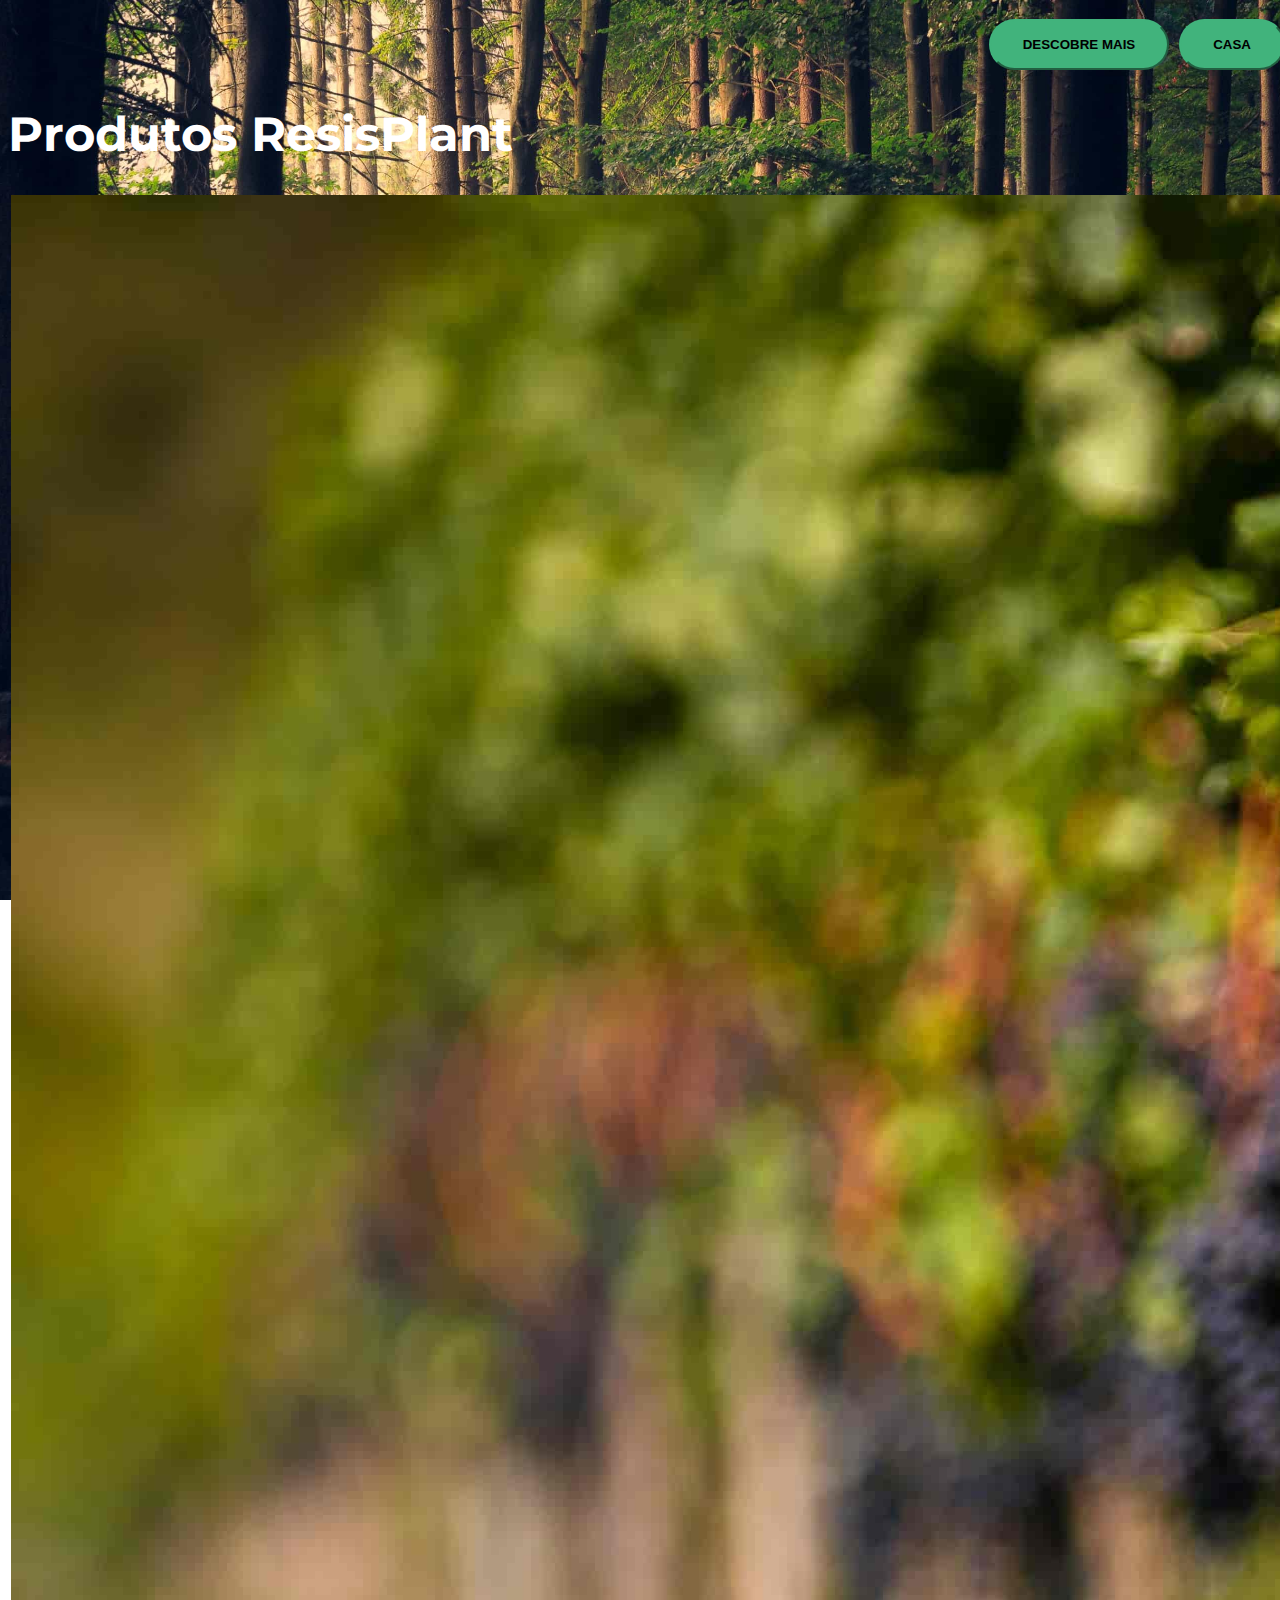
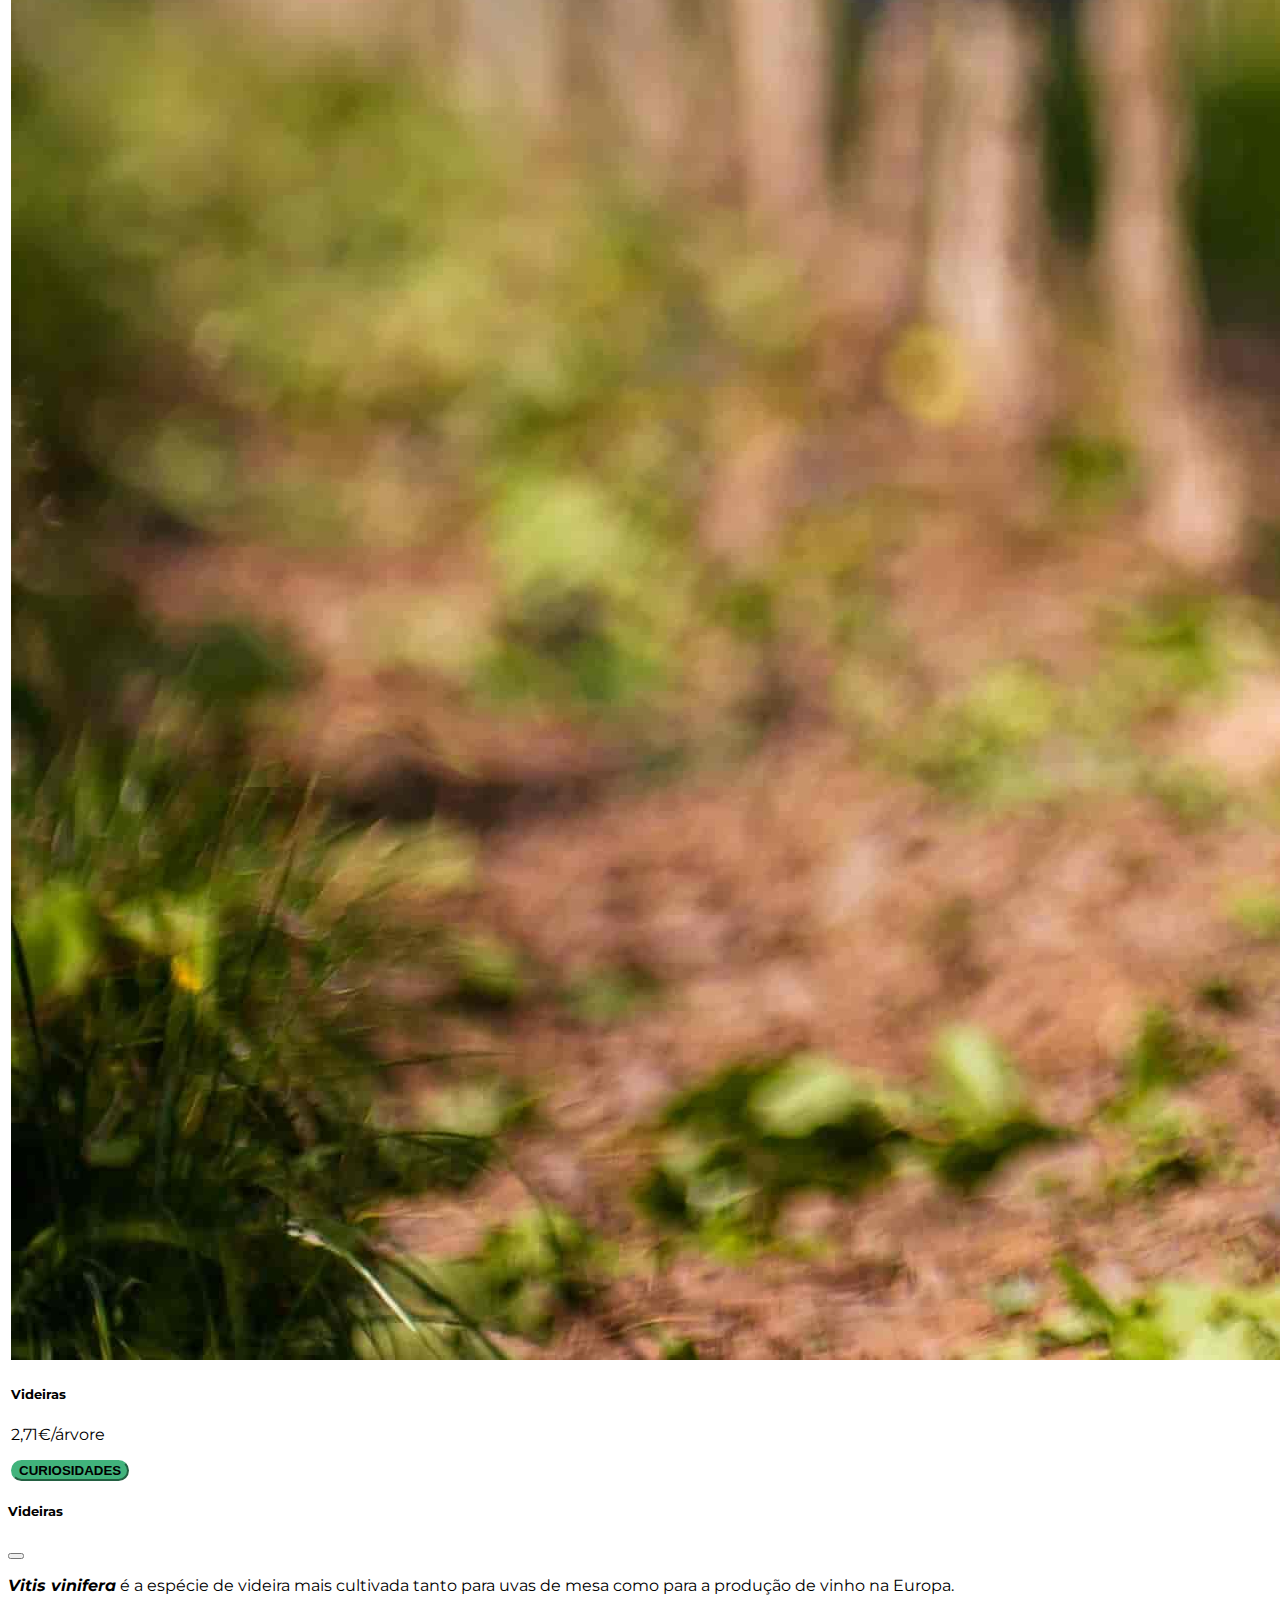
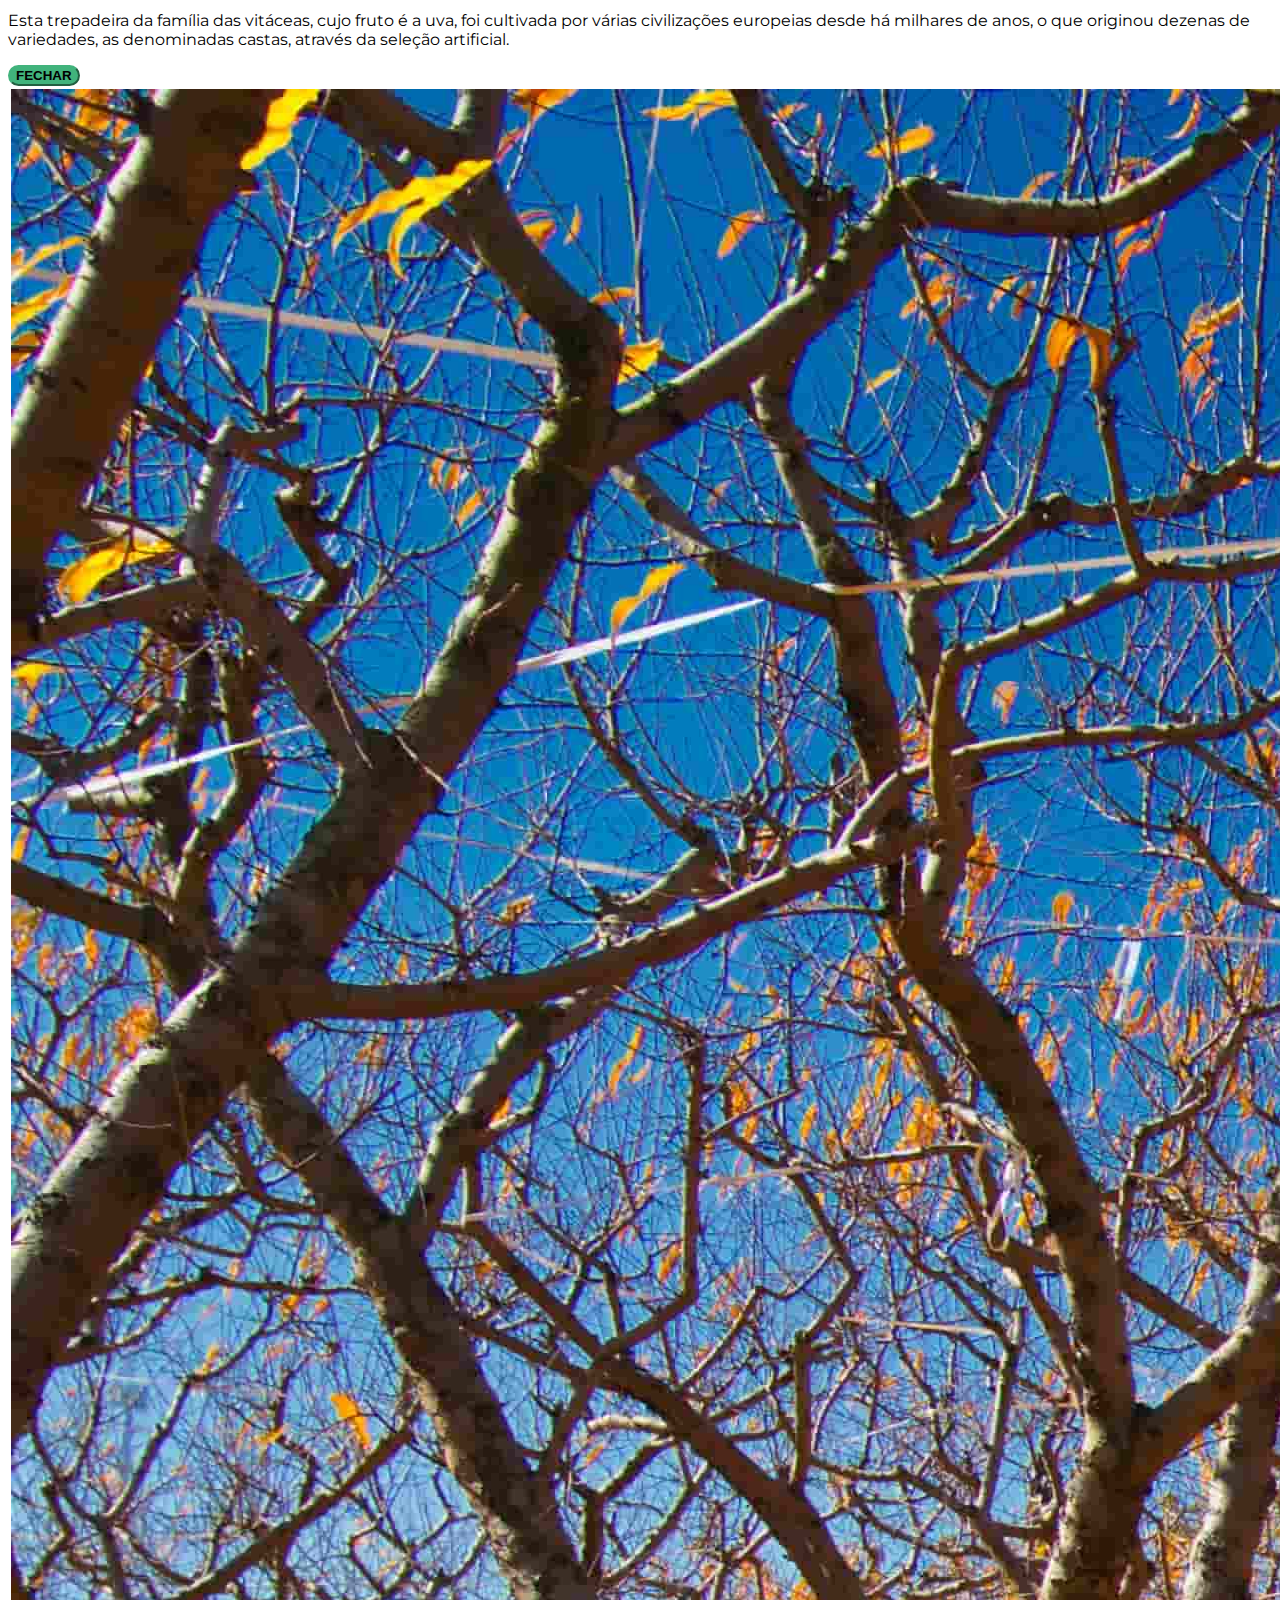
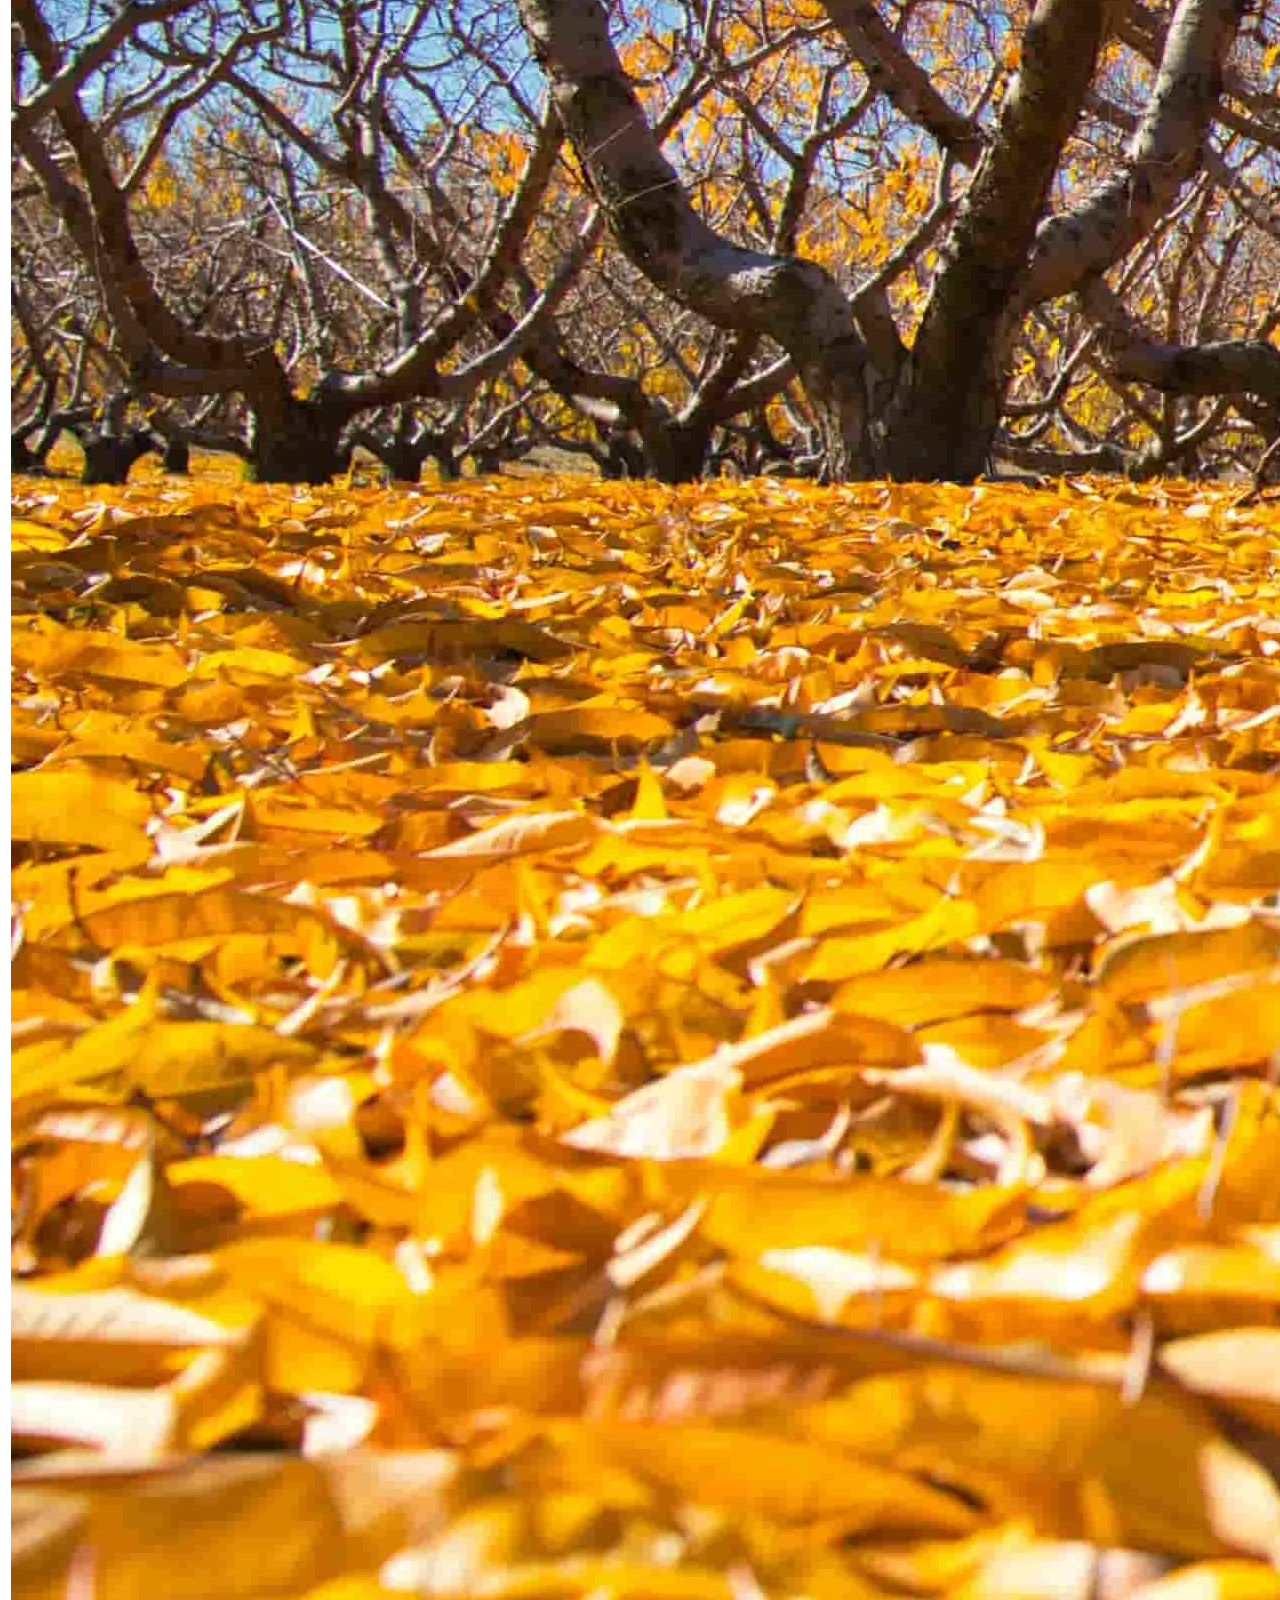
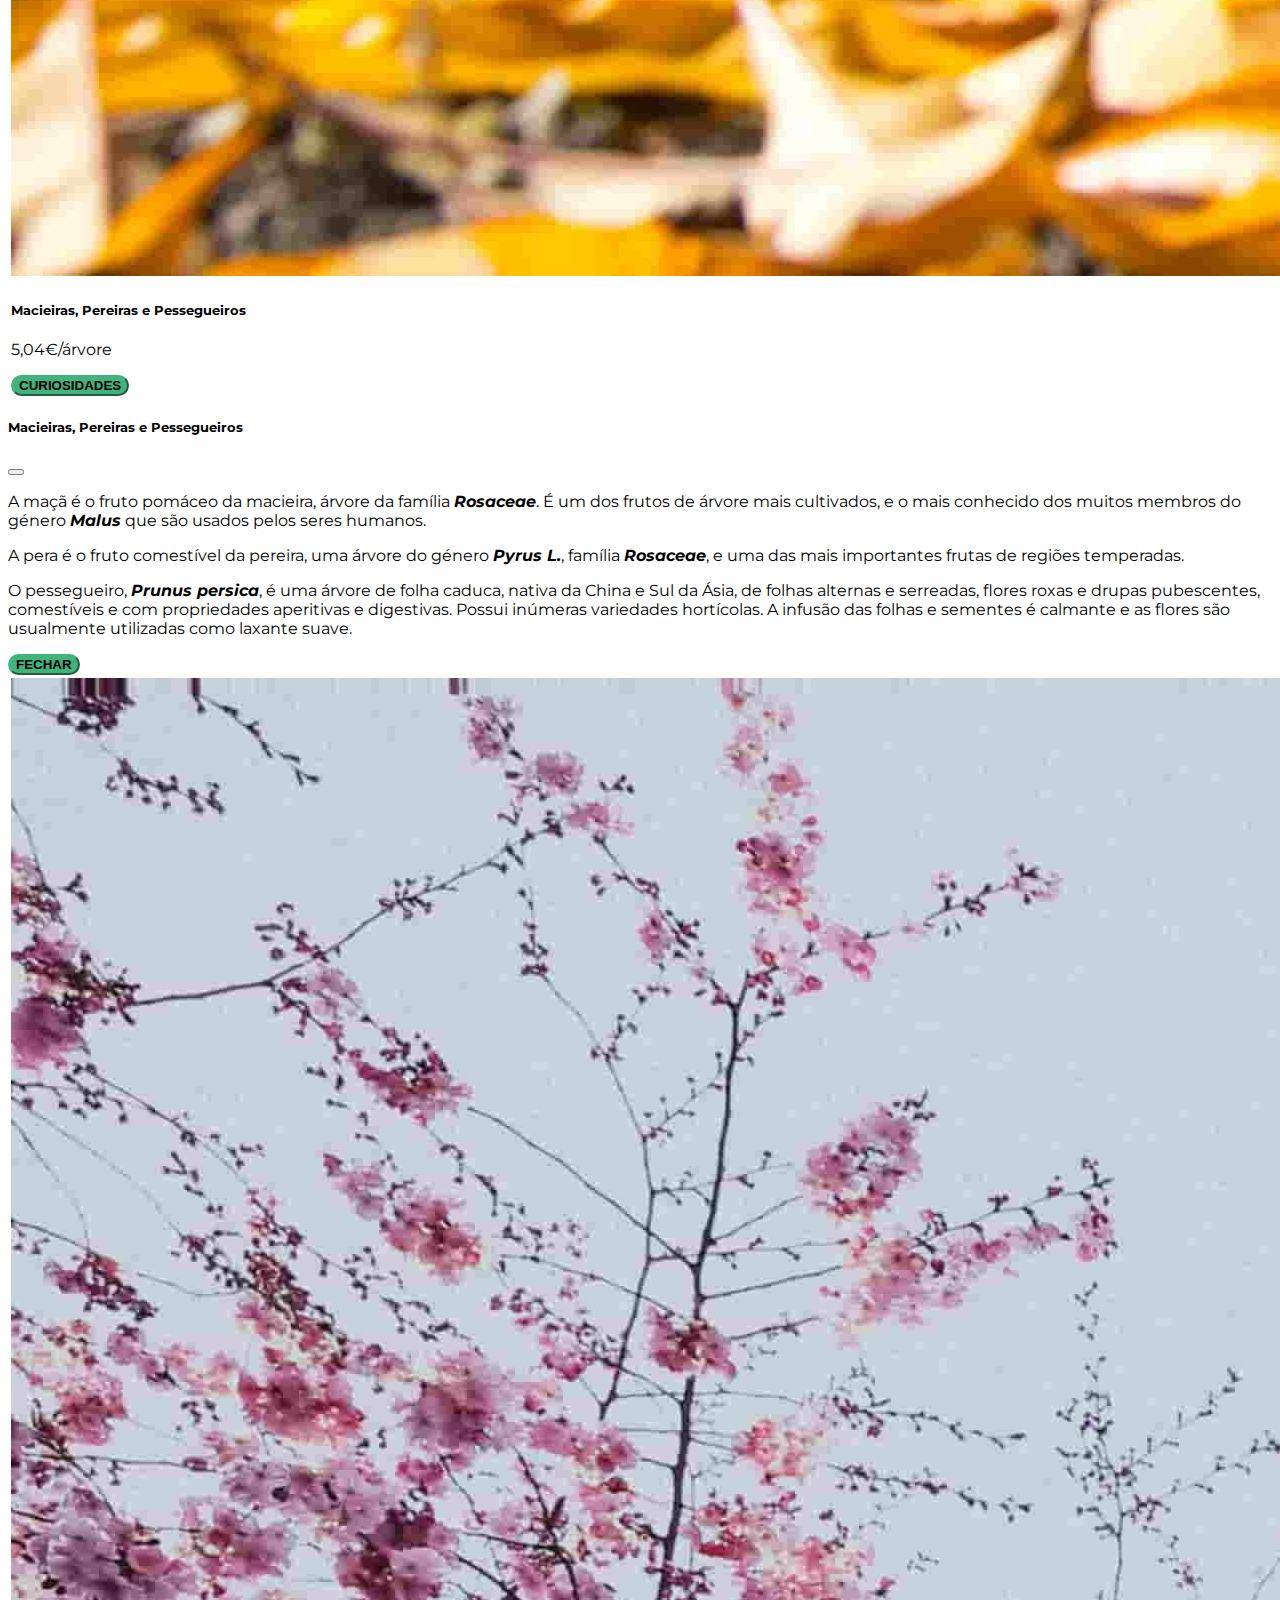
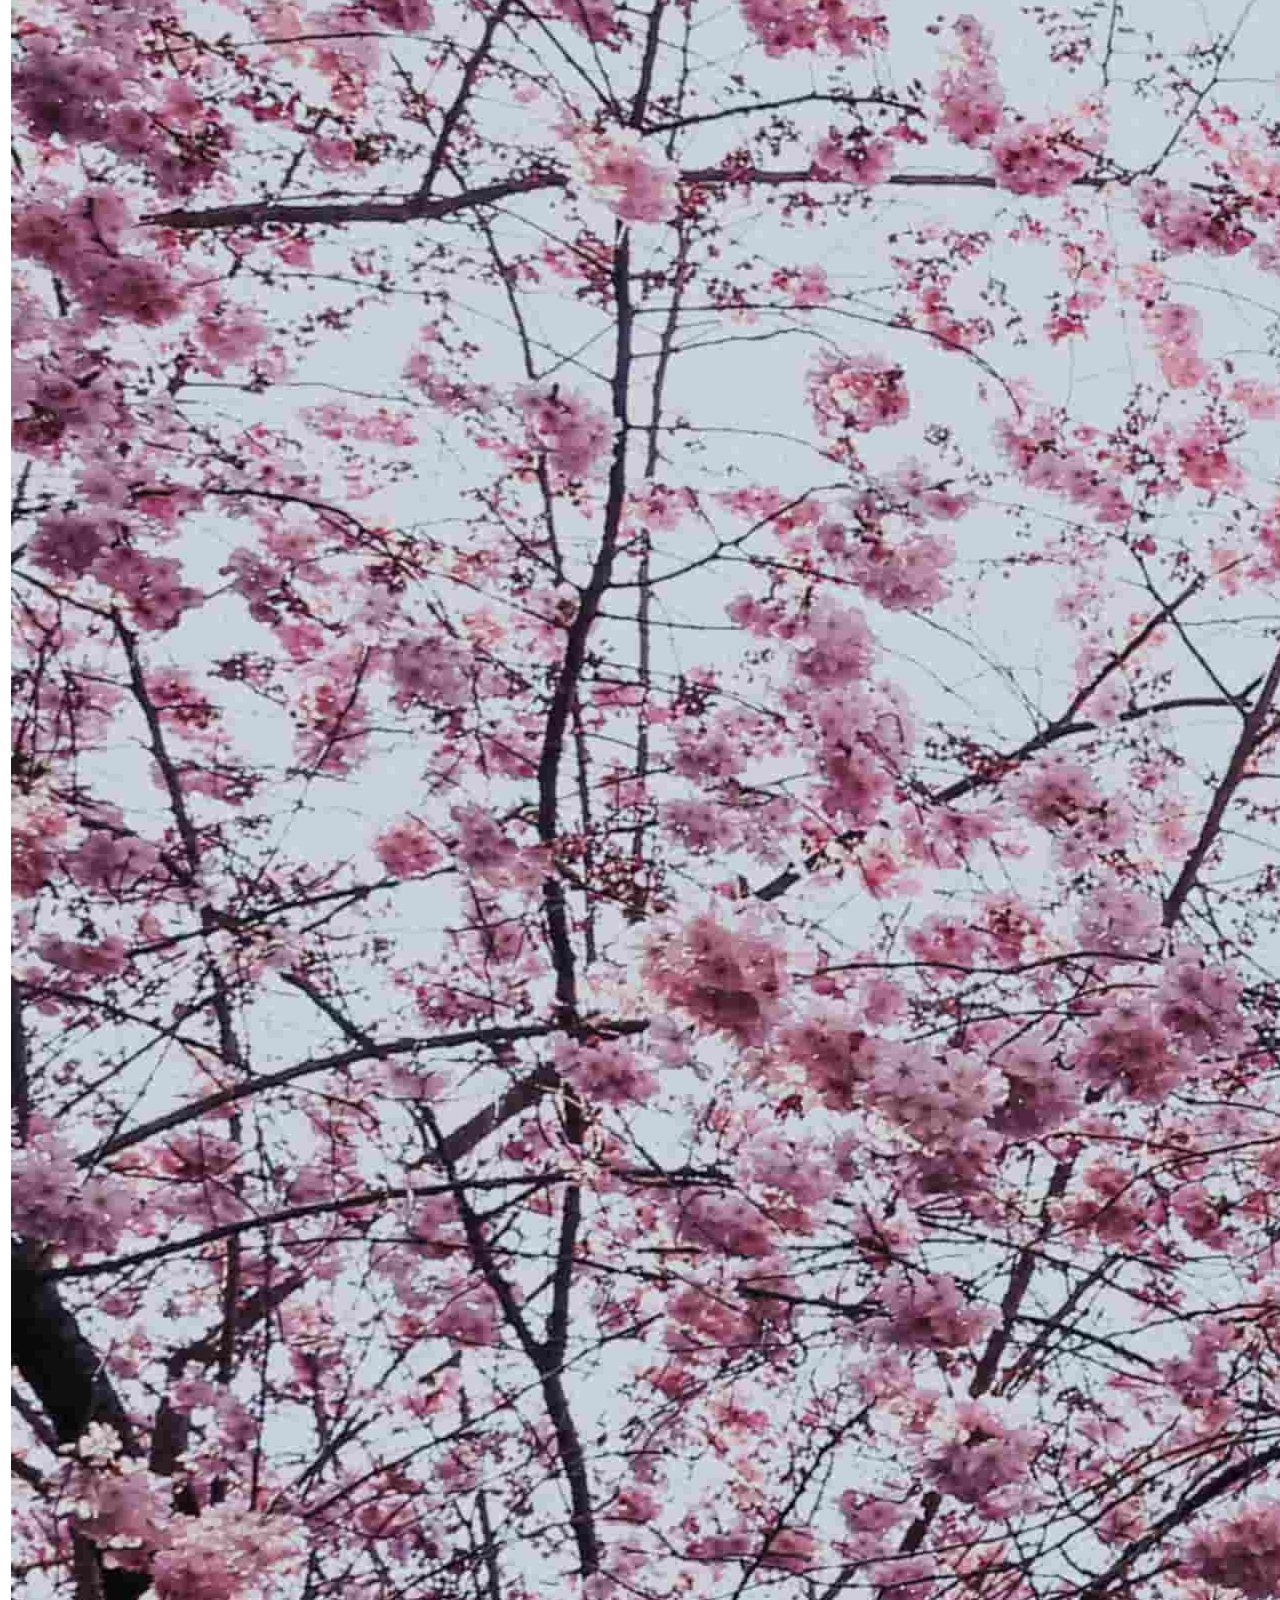
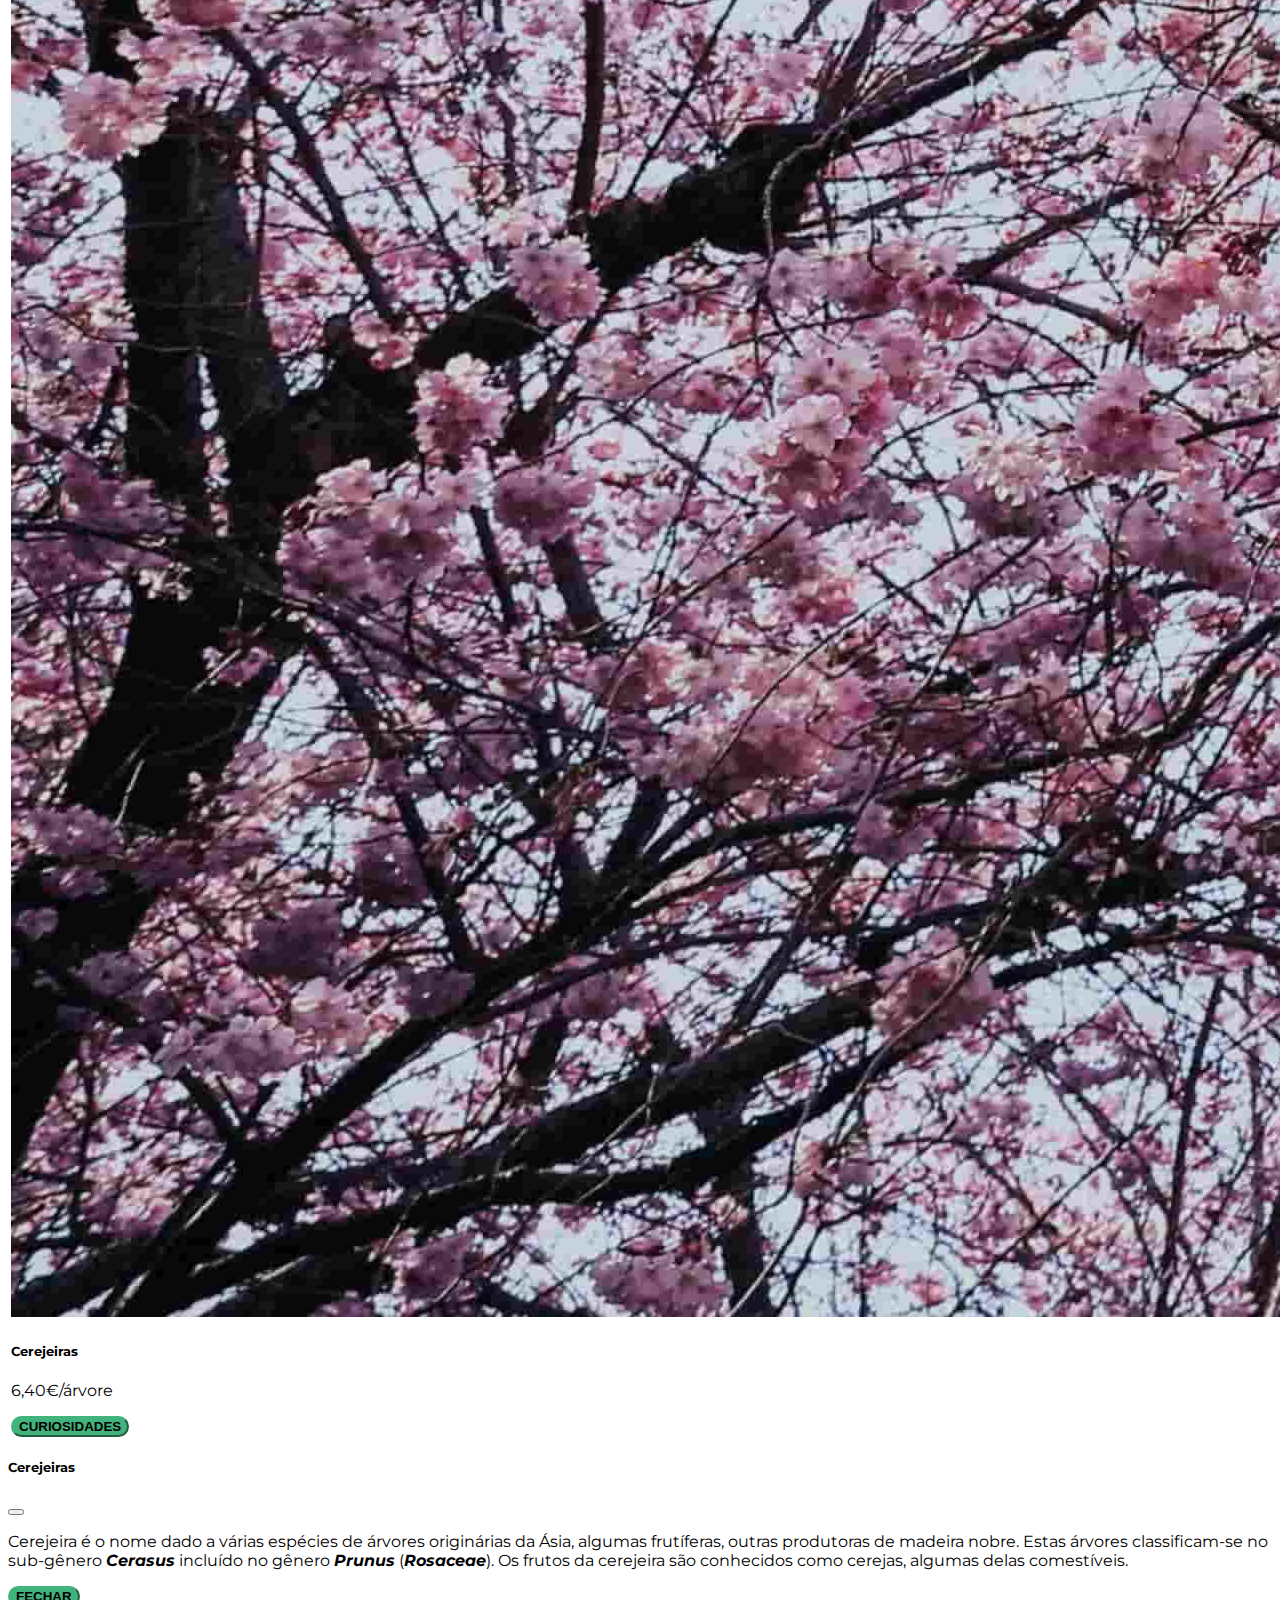
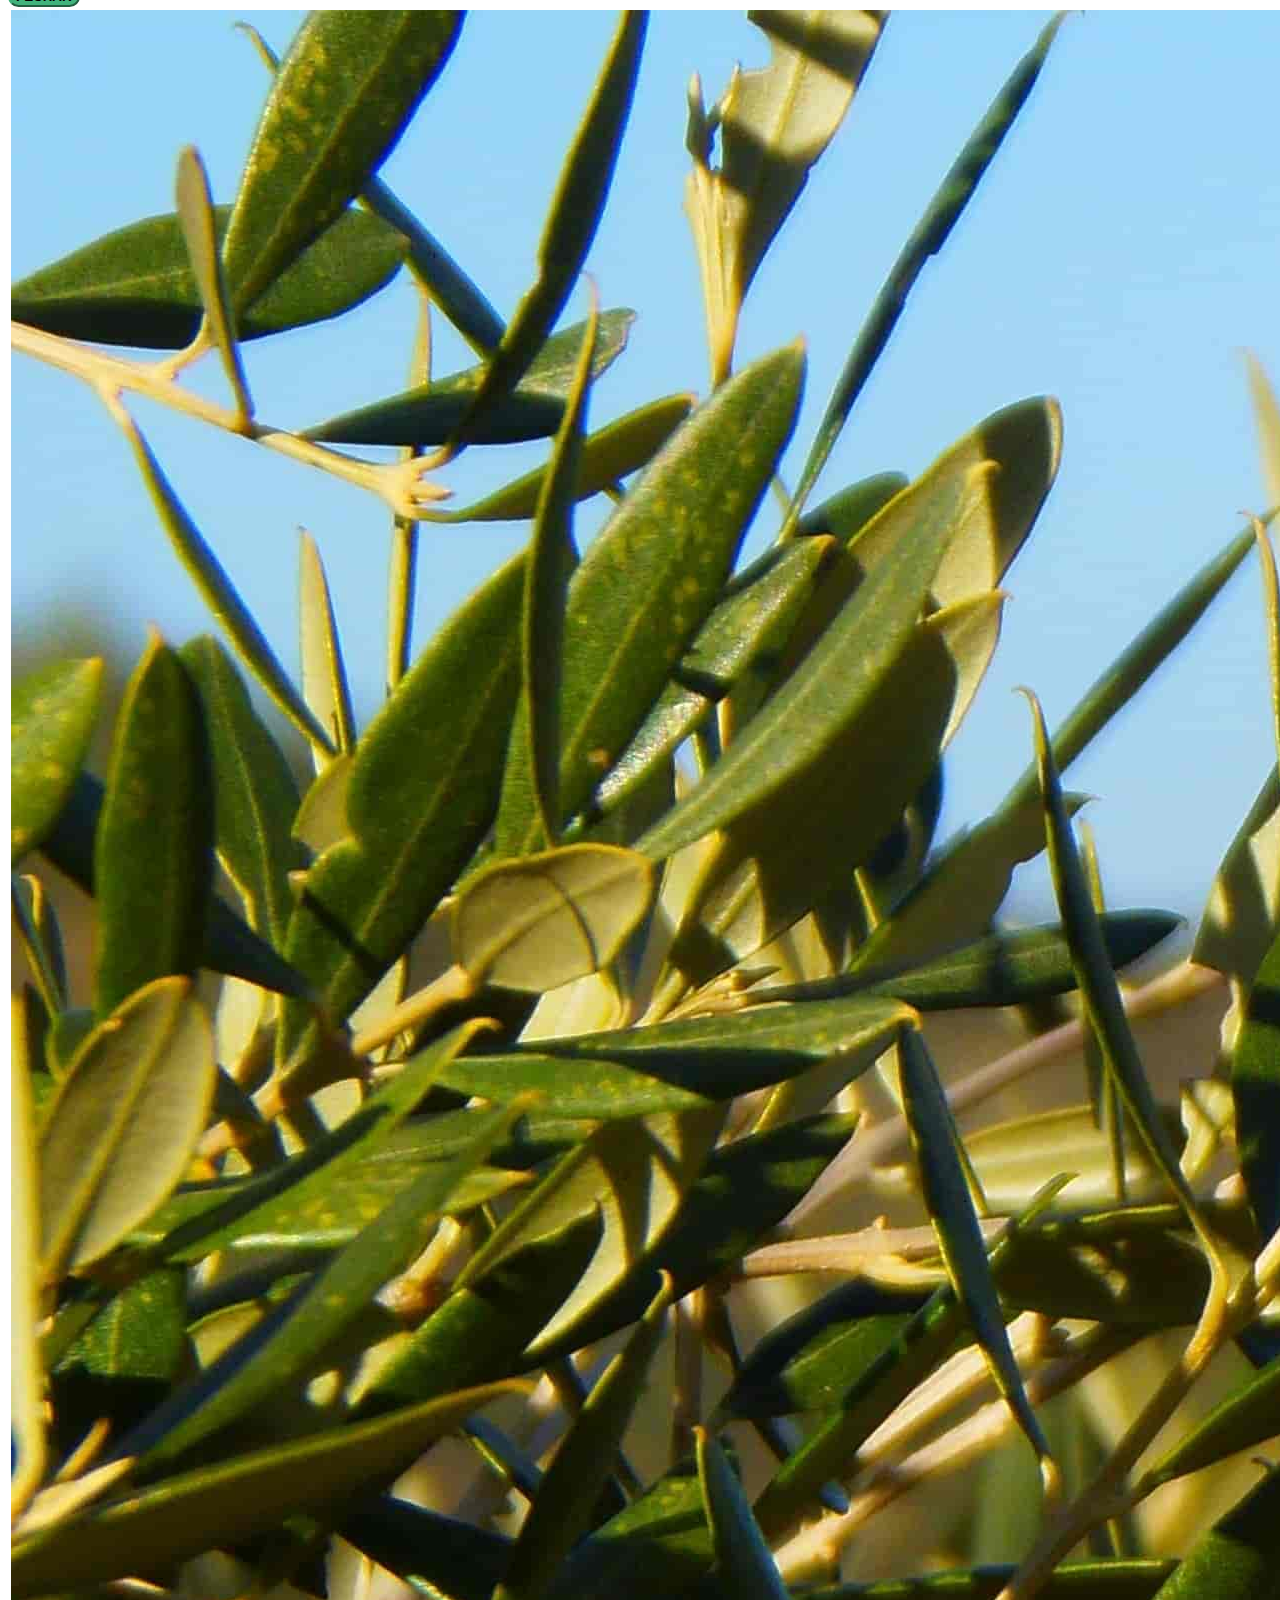
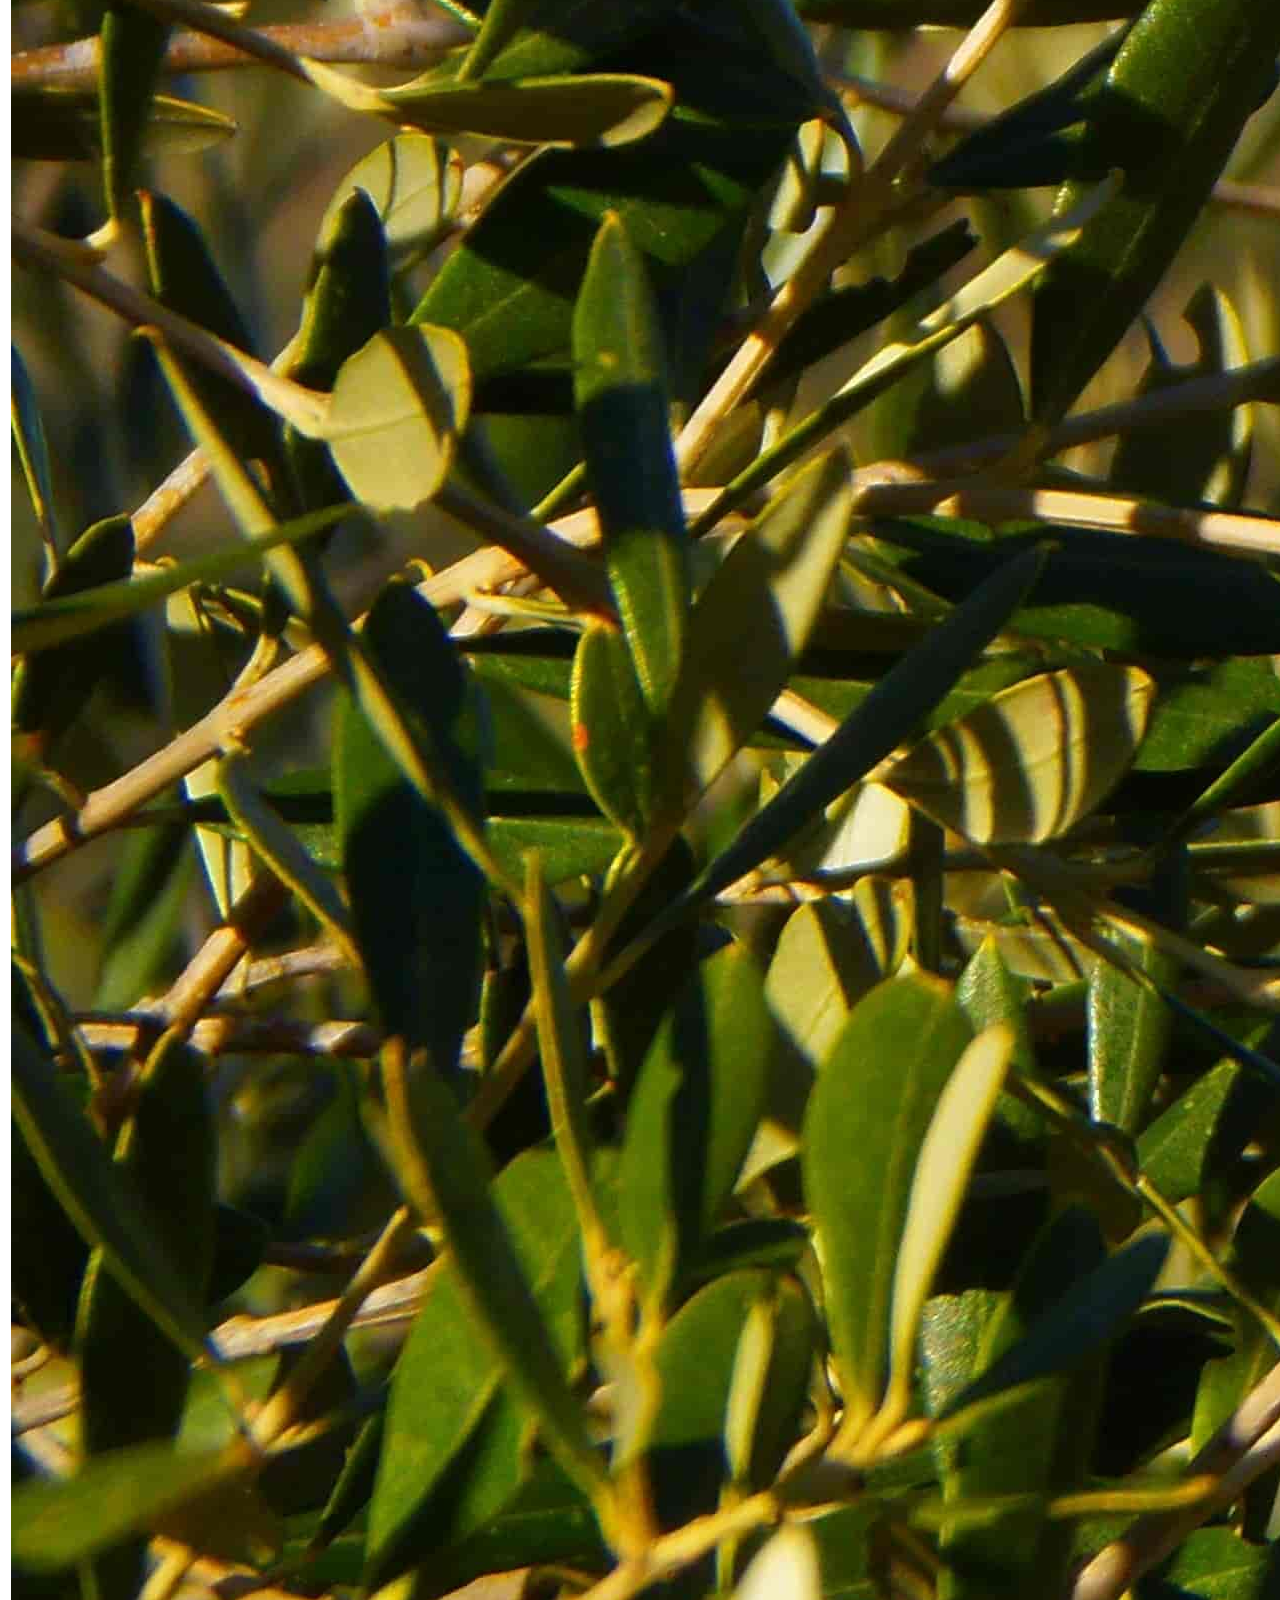
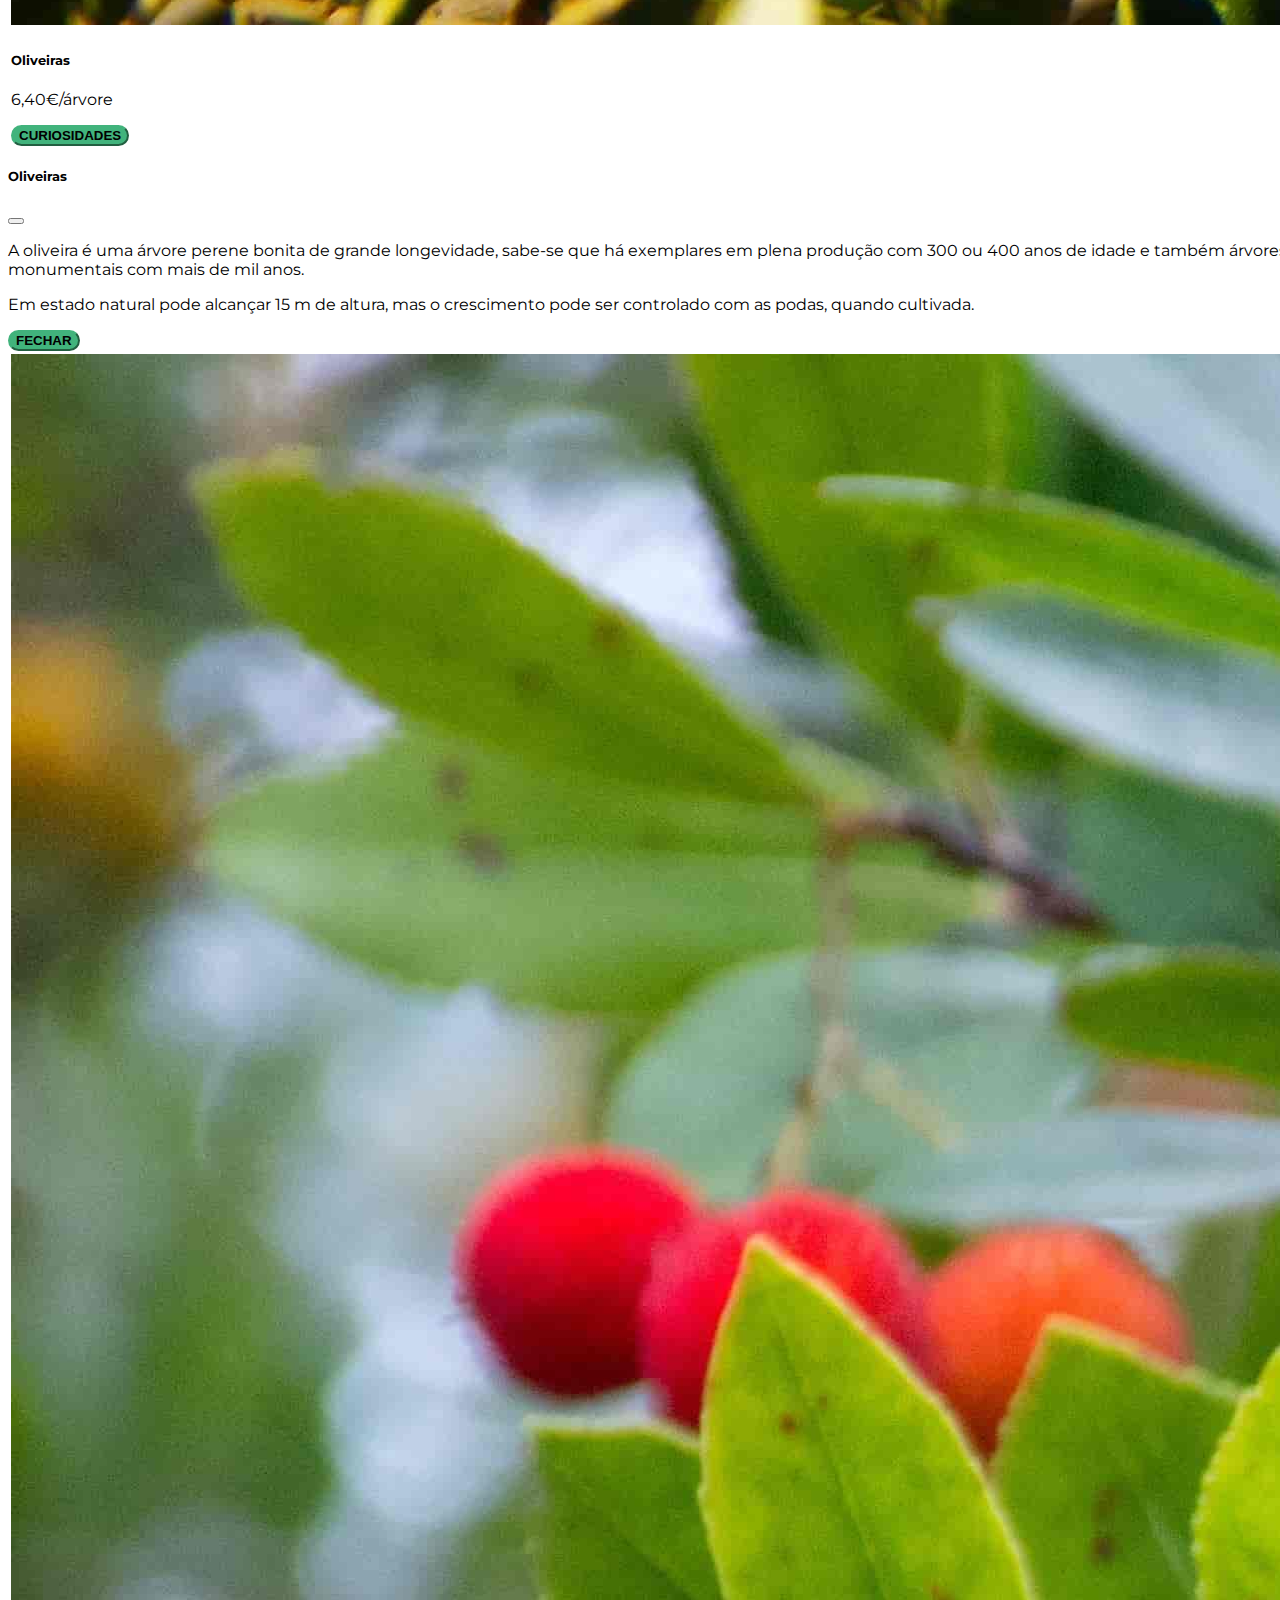
==== products.html @ 67b509ad "Add files via upload" ====
<!DOCTYPE html>
<html>
	<head>
		
	    <meta charset="utf-8">
	    <meta name="viewport" content="width=device-width, initial-scale=1">

	    <title>ResisPlant</title>

	    <link href="https://fonts.googleapis.com/css?family=Montserrat" rel="stylesheet">

	    <link href="https://cdn.jsdelivr.net/npm/bootstrap@5.0.1/dist/css/bootstrap.min.css" rel="stylesheet" integrity="sha384-+0n0xVW2eSR5OomGNYDnhzAbDsOXxcvSN1TPprVMTNDbiYZCxYbOOl7+AMvyTG2x" crossorigin="anonymous">
	    
	    <link rel="stylesheet" type="text/css" href="style.css">
	</head>
	<body>

		<p align="right">
			<a href="about.html" align="right"><button class="btn btn-primary btn-xl">Descobre Mais</button></a>
	      	<a href="index.html"><button class="btn btn-primary btn-xl">Casa</button></a>
	    </p>

		<h1>Produtos ResisPlant</h1>
		
		<div class="container d-flex" >
			<!-- Card One -->
			<div class="card" style="width: 17rem;">
			  <img src="videiras-min.jpg" class="card-img-top">
			  <div class="card-body">
			    <h5 class="card-title">Videiras</h5>
			    <p class="card-text">2,71€/árvore</p>
				<button type="button" class="btn btn-primary" data-bs-toggle="modal" data-bs-target="#Modal1">
				  Curiosidades
				</button>
			  </div>
			</div>

			<!-- Modal one -->
			<div class="modal fade" id="Modal1" tabindex="-1" aria-labelledby="exampleModalLabel" aria-hidden="true">
			  <div class="modal-dialog">
			    <div class="modal-content">
			      <div class="modal-header">
			        <h5 class="modal-title" id="exampleModalLabel">Videiras</h5>
			        <button type="button" class="btn-close" data-bs-dismiss="modal" aria-label="Close"></button>
			      </div>
			      <div class="modal-body">
			        <p><em><strong>Vitis vinifera</strong></em> é a espécie de videira mais cultivada tanto para uvas de mesa como para a produção de vinho na Europa.</p>

					<p>Esta trepadeira da família das vitáceas, cujo fruto é a uva, foi cultivada por várias civilizações europeias desde há milhares de anos, o que originou dezenas de variedades, as denominadas castas, através da seleção artificial.</p>
			      </div>
			      <div class="modal-footer">
			        <button type="button" class="btn btn-primary" data-bs-dismiss="modal">Fechar</button>
			      </div>
			    </div>
			  </div>
			</div>

			<!-- Card Two -->
			<div class="card" style="width: 17rem;">
			  <img src="pessegueiros-min.jpg" class="card-img-top">
			  <div class="card-body">
			    <h5 class="card-title">Macieiras, Pereiras e Pessegueiros</h5>
			    <p class="card-text">5,04€/árvore</p>
				<button type="button" class="btn btn-primary" data-bs-toggle="modal" data-bs-target="#Modal2">
				  Curiosidades
				</button>
			  </div>
			</div>

			<!-- Modal Two -->
			<div class="modal fade" id="Modal2" tabindex="-1" aria-labelledby="exampleModalLabel" aria-hidden="true">
			  <div class="modal-dialog">
			    <div class="modal-content">
			      <div class="modal-header">
			        <h5 class="modal-title" id="exampleModalLabel">Macieiras, Pereiras e Pessegueiros</h5>
			        <button type="button" class="btn-close" data-bs-dismiss="modal" aria-label="Close"></button>
			      </div>
			      <div class="modal-body">
			        <p>A maçã é o fruto pomáceo da macieira, árvore da família <em><strong>Rosaceae</strong></em>. É um dos frutos de árvore mais cultivados, e o mais conhecido dos muitos membros do género <em><strong>Malus</strong></em> que são usados pelos seres humanos.</p>
			        <p>A pera é o fruto comestível da pereira, uma árvore do género <em><strong>Pyrus L.</strong></em>, família <em><strong>Rosaceae</strong></em>, e uma das mais importantes frutas de regiões temperadas.</p>
			        <p>O pessegueiro, <em><strong>Prunus persica</strong></em>, é uma árvore de folha caduca, nativa da China e Sul da Ásia, de folhas alternas e serreadas, flores roxas e drupas pubescentes, comestíveis e com propriedades aperitivas e digestivas. Possui inúmeras variedades hortícolas. A infusão das folhas e sementes é calmante e as flores são usualmente utilizadas como laxante suave.</p>
			      </div>
			      <div class="modal-footer">
			        <button type="button" class="btn btn-primary" data-bs-dismiss="modal">Fechar</button>
			      </div>
			    </div>
			  </div>
			</div>

			<!-- Card Three -->
			<div class="card" style="width: 17rem;">
			  <img src="cerejeiras-min.jpg" class="card-img-top">
			  <div class="card-body">
			    <h5 class="card-title">Cerejeiras</h5>
			    <p class="card-text">6,40€/árvore</p>
				<button type="button" class="btn btn-primary" data-bs-toggle="modal" data-bs-target="#Modal3">
				  Curiosidades
				</button>
			  </div>
			</div>

			<!-- Modal three -->
			<div class="modal fade" id="Modal3" tabindex="-1" aria-labelledby="exampleModalLabel" aria-hidden="true">
			  <div class="modal-dialog">
			    <div class="modal-content">
			      <div class="modal-header">
			        <h5 class="modal-title" id="exampleModalLabel">Cerejeiras</h5>
			        <button type="button" class="btn-close" data-bs-dismiss="modal" aria-label="Close"></button>
			      </div>
			      <div class="modal-body">
			        <p>Cerejeira é o nome dado a várias espécies de árvores originárias da Ásia, algumas frutíferas, outras produtoras de madeira nobre. Estas árvores classificam-se no sub-gênero <em><strong>Cerasus</strong></em> incluído no gênero <em><strong>Prunus</strong></em> (<em><strong>Rosaceae</strong></em>). Os frutos da cerejeira são conhecidos como cerejas, algumas delas comestíveis.</p>
			      </div>
			      <div class="modal-footer">
			        <button type="button" class="btn btn-primary" data-bs-dismiss="modal">Fechar</button>
			      </div>
			    </div>
			  </div>
			</div>

			<!-- Card Four -->
			<div class="card" style="width: 17rem;">
			  <img src="oliveiras-min.jpg" class="card-img-top">
			  <div class="card-body">
			    <h5 class="card-title">Oliveiras</h5>
			    <p class="card-text">6,40€/árvore</p>
				<button type="button" class="btn btn-primary" data-bs-toggle="modal" data-bs-target="#Modal4">
				  Curiosidades
				</button>
			  </div>
			</div>

			<!-- Modal Four -->
			<div class="modal fade" id="Modal4" tabindex="-1" aria-labelledby="exampleModalLabel" aria-hidden="true">
			  <div class="modal-dialog">
			    <div class="modal-content">
			      <div class="modal-header">
			        <h5 class="modal-title" id="exampleModalLabel">Oliveiras</h5>
			        <button type="button" class="btn-close" data-bs-dismiss="modal" aria-label="Close"></button>
			      </div>
			      <div class="modal-body">
			        <p>A oliveira é uma árvore perene bonita de grande longevidade, sabe-se que há exemplares em plena produção com 300 ou 400 anos de idade e também árvores monumentais com mais de mil anos.</p>

					<p>Em estado natural pode alcançar 15 m de altura, mas o crescimento pode ser controlado com as podas, quando cultivada.</p>
			      </div>
			      <div class="modal-footer">
			        <button type="button" class="btn btn-primary" data-bs-dismiss="modal">Fechar</button>
			      </div>
			    </div>
			  </div>
			</div>
		</div>

		<div class="container d-flex">
			<!-- Card Five -->
			<div class="card" style="width: 17rem;">
			  <img src="medronheiro-min.jpg" class="card-img-top">
			  <div class="card-body">
			    <h5 class="card-title">Medronheiro</h5>
			    <p class="card-text">7,75€/árvore</p>
				<button type="button" class="btn btn-primary" data-bs-toggle="modal" data-bs-target="#Modal5">
				  Curiosidades
				</button>
			  </div>
			</div>

			<!-- Modal Five -->
			<div class="modal fade" id="Modal5" tabindex="-1" aria-labelledby="exampleModalLabel" aria-hidden="true">
			  <div class="modal-dialog">
			    <div class="modal-content">
			      <div class="modal-header">
			        <h5 class="modal-title" id="exampleModalLabel">Medronheiro</h5>
			        <button type="button" class="btn-close" data-bs-dismiss="modal" aria-label="Close"></button>
			      </div>
			      <div class="modal-body">
			        <p>O medronheiro é caracterizado por possuir frutos bastante ricos nutricionalmente, principalmente em vitaminas como a A e a C bem como são ricos em caroteno e antioxidantes.</p>
			        <p>Um dos produtos principais obtidos através dos frutos do medronheiro é a aguardente de medronho, que está muito ligada ao Centro e Sul de Portugal</p>
			        <p>A madeira destas plantas tem bastante dificuldade em arder pelo que desempenha um papel importante no combate ao fogo dos incêndios e, caso arda parcialmente regenera muito facilmente.</p>
			      </div>
			      <div class="modal-footer">
			        <button type="button" class="btn btn-primary" data-bs-dismiss="modal">Fechar</button>
			      </div>
			    </div>
			  </div>
			</div>

			<!-- Card Six -->
			<div class="card" style="width: 17rem;">
			  <img src="castanheiro-min.jpg" class="card-img-top">
			  <div class="card-body">
			    <h5 class="card-title">Castanheiro</h5>
			    <p class="card-text">10,95€/árvore</p>
				<button type="button" class="btn btn-primary" data-bs-toggle="modal" data-bs-target="#Modal6">
				  Curiosidades
				</button>
			  </div>
			</div>

			<!-- Modal Six -->
			<div class="modal fade" id="Modal6" tabindex="-1" aria-labelledby="exampleModalLabel" aria-hidden="true">
			  <div class="modal-dialog">
			    <div class="modal-content">
			      <div class="modal-header">
			        <h5 class="modal-title" id="exampleModalLabel">Castanheiro</h5>
			        <button type="button" class="btn-close" data-bs-dismiss="modal" aria-label="Close"></button>
			      </div>
			      <div class="modal-body">
			        <p>O castanheiro é uma árvore de grande porte, muito abundante no interior norte e centro de Portugal, cujo fruto contém a castanha. Aparece em áreas elevadas. Produz madeira de excelente qualidade, utilizada em mobília e decoração interior. Desde tempos remotos que é conhecida na Península Ibérica.</p>
			      </div>
			      <div class="modal-footer">
			        <button type="button" class="btn btn-primary" data-bs-dismiss="modal">Fechar</button>
			      </div>
			    </div>
			  </div>
			</div>

			<!-- Card Seven -->
			<div class="card" style="width: 17rem;">
			  <img src="nogueira-min.jpg" class="card-img-top">
			  <div class="card-body">
			    <h5 class="card-title">Nogueira</h5>
			    <p class="card-text">20,30€/árvore</p>
				<button type="button" class="btn btn-primary" data-bs-toggle="modal" data-bs-target="#Modal7">
				  Curiosidades
				</button>
			  </div>
			</div>

			<!-- Modal Seven -->
			<div class="modal fade" id="Modal7" tabindex="-1" aria-labelledby="exampleModalLabel" aria-hidden="true">
			  <div class="modal-dialog">
			    <div class="modal-content">
			      <div class="modal-header">
			        <h5 class="modal-title" id="exampleModalLabel">Nogeira</h5>
			        <button type="button" class="btn-close" data-bs-dismiss="modal" aria-label="Close"></button>
			      </div>
			      <div class="modal-body">
			       <p>A nogueira-comum, <em><strong>Juglans regia L</strong></em>, é uma árvore que pode medir até 25 m, da família <em><strong>Juglandaceae</strong></em>, nativa da Europa e da Ásia, cuja madeira é de ótima qualidade. Suas folhas contêm um óleo aromático.</p>
			      </div>
			      <div class="modal-footer">
			        <button type="button" class="btn btn-primary" data-bs-dismiss="modal">Fechar</button>
			      </div>
			    </div>
			  </div>
			</div>

			<!-- Card Eight -->
			<div class="card" style="width: 17rem;">
			  <img src="pinheiro-min.jpg" class="card-img-top">
			  <div class="card-body">
			    <h5 class="card-title">Carvalho, Pinheiro-manso e Pinheiro-bravo</h5>
			    <p class="card-text">3,08€/árvore</p>
				<button type="button" class="btn btn-primary" data-bs-toggle="modal" data-bs-target="#Modal8">
				  Curiosidades
				</button>
			  </div>
			</div>

			<!-- Modal Eight -->
			<div class="modal fade" id="Modal8" tabindex="-1" aria-labelledby="exampleModalLabel" aria-hidden="true">
			  <div class="modal-dialog">
			    <div class="modal-content">
			      <div class="modal-header">
			        <h5 class="modal-title" id="exampleModalLabel">Carvalho, Pinheiro-manso e Pinheiro-bravo</h5>
			        <button type="button" class="btn-close" data-bs-dismiss="modal" aria-label="Close"></button>
			      </div>
			      <div class="modal-body">
			        <p> Os carvalhos, plantas do género <em><strong>Quercus</strong></em>, são icónicos não só em Portugal pois são considerados por muitos as “árvores rainhas”, já que dominaram as florestas primitivas da Europa ocidental e muitas são as lendas e simbologias associadas a estas plantas. Não é por acaso que o sobreiro, nome científico  <em><strong>Quercus suber</strong></em>, é a árvore nacional em Portugal, desde 2011. Além de que, os carvalhos são plantas autóctones do nosso país e contribuem de várias formas para a preservação da biodiversidade, proteção dos solos e regulação do ciclo hidrológico.</p>
			      </div>
			      <div class="modal-footer">
			        <button type="button" class="btn btn-primary" data-bs-dismiss="modal">Fechar</button>
			      </div>
			    </div>
			  </div>
			</div>
		</div>
		
		<div class="buffer"></div>
		

		<script src="https://cdn.jsdelivr.net/npm/bootstrap@5.0.1/dist/js/bootstrap.bundle.min.js" integrity="sha384-gtEjrD/SeCtmISkJkNUaaKMoLD0//ElJ19smozuHV6z3Iehds+3Ulb9Bn9Plx0x4" crossorigin="anonymous"></script>
	</body>
</html>
---- style.css ----
body,
html {
  width: 100%;
  height: 100%;
  font-family: 'Montserrat', sans-serif;
  background: url(trees-min.jpg) no-repeat center center fixed; 
  -webkit-background-size: cover;
  -moz-background-size: cover;
  -o-background-size: cover;
  background-size: cover;
}

h1 {
	font-size: 3rem;
	color: #FFFFFF;
}

hr {
	color: #F05F44;
	height: 3px;
	max-width: 65px;
}

.d-flex {
	flex-wrap: wrap;
}

.card {
	margin: 3px;
}

.align-right {

}

.buffer {
	height: 10rem;
}

.btn {
	font-weight: 700;
	border-radius: 300px;
	text-transform: uppercase;
}

.btn-primary {
	background-color: #41B37C;
	border-color: #41B37C;
}

.btn-primary:hover {
	background-color: #0C8E50;
	border-color: #0C8E50;
	border-width: 4px;
}

.btn-xl {
	padding: 1rem 2rem;
	margin: 3px;
}
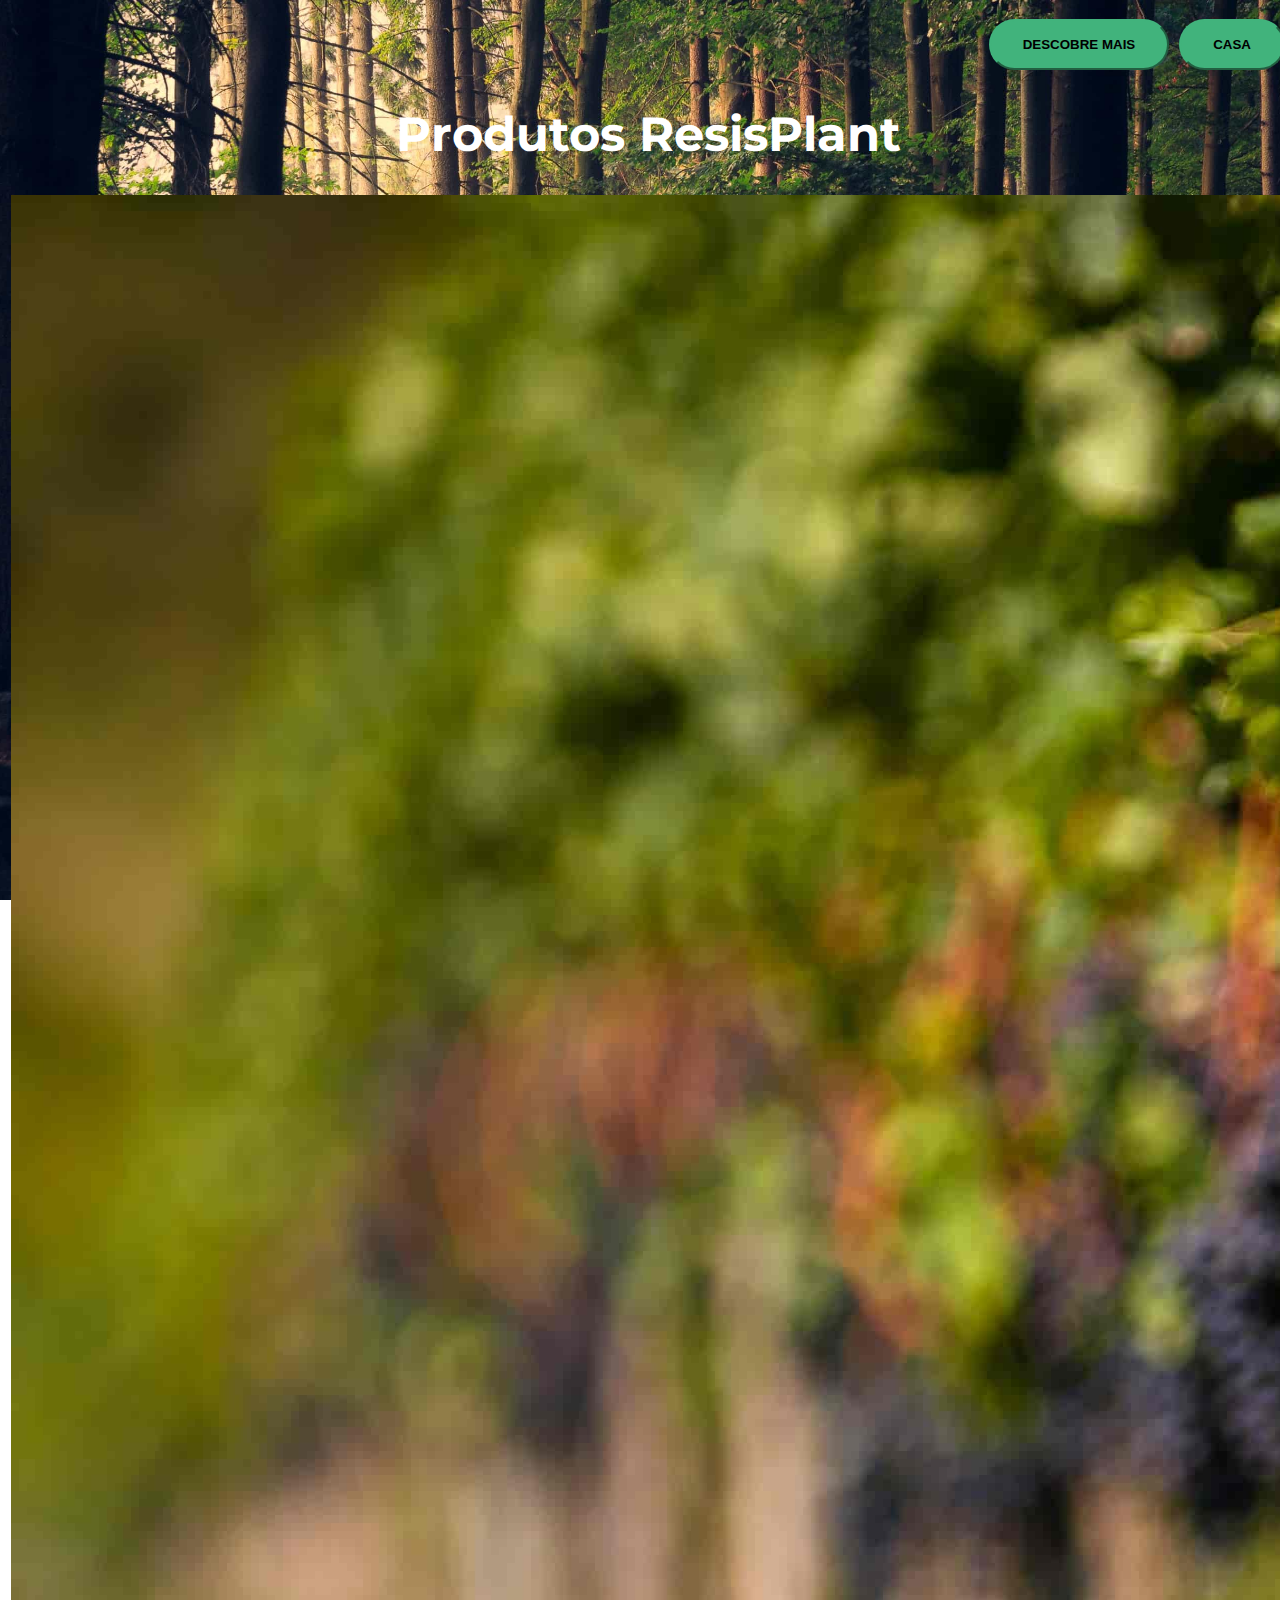
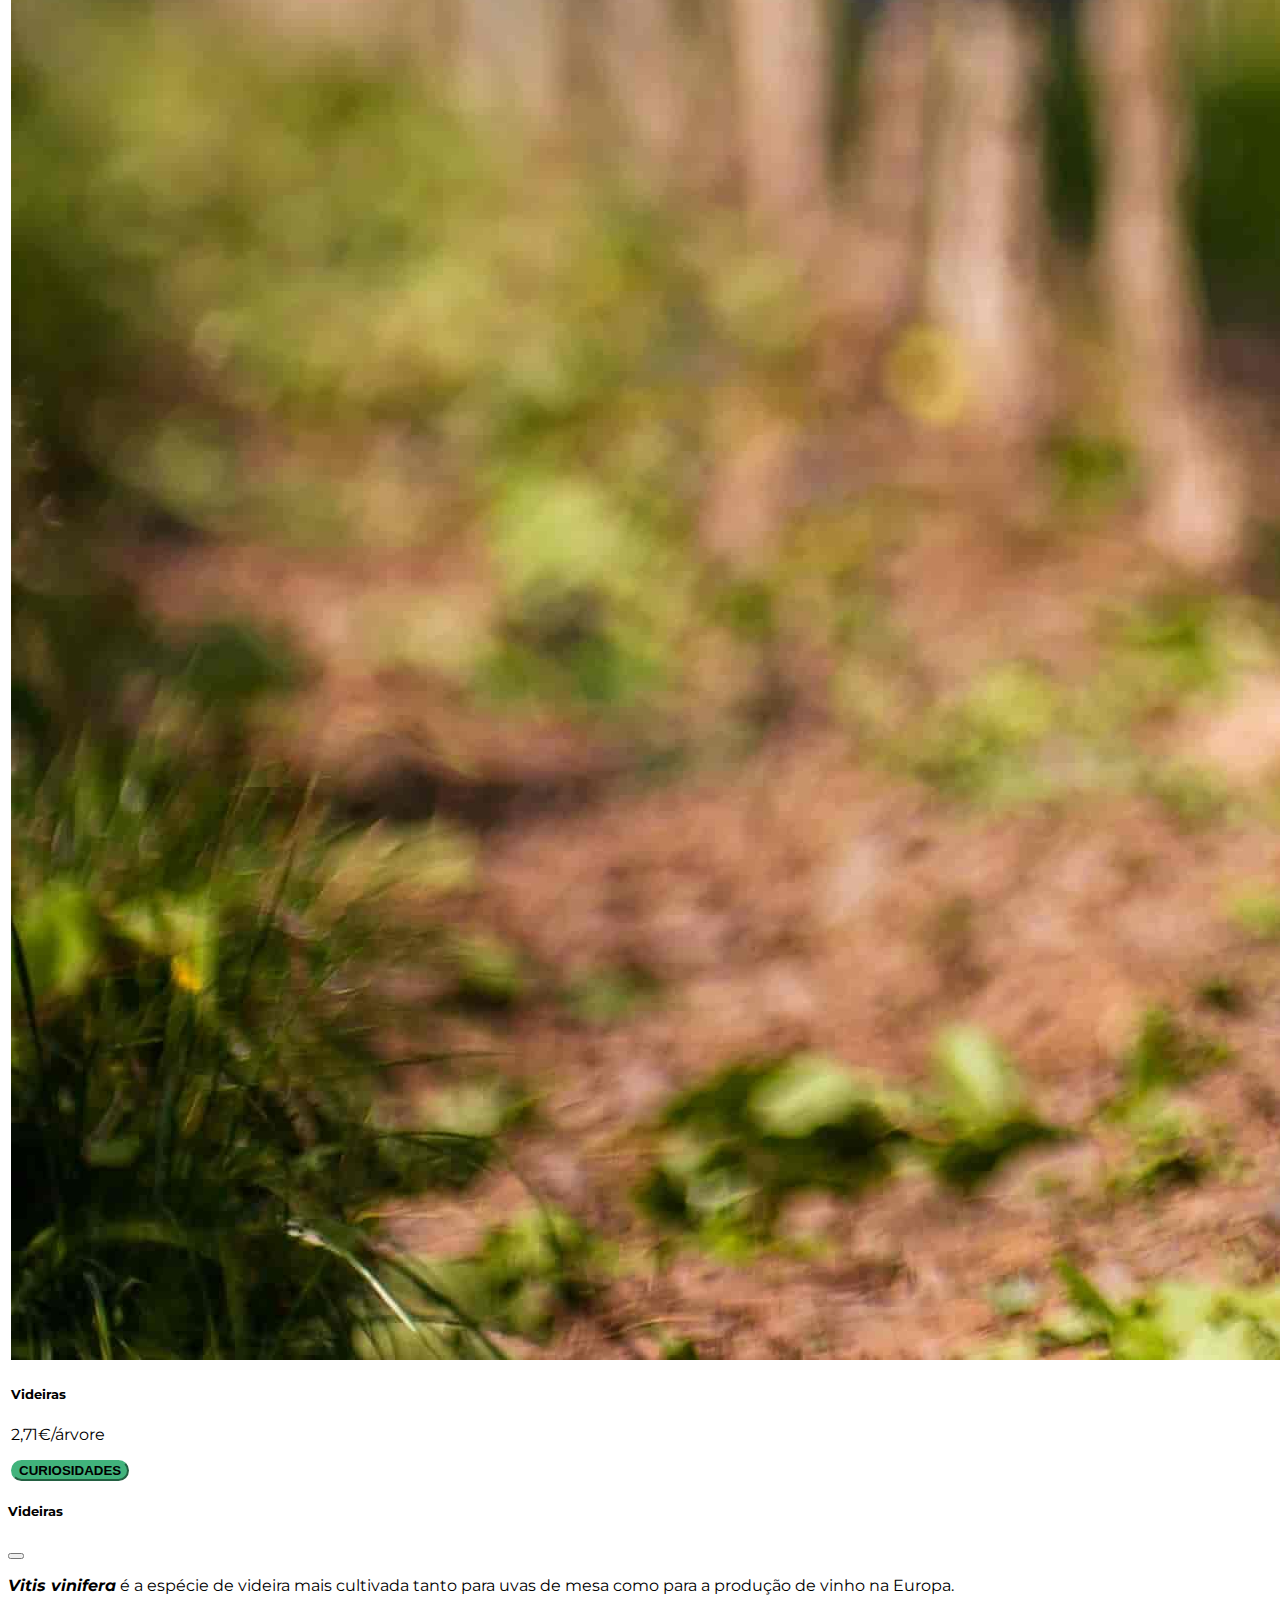
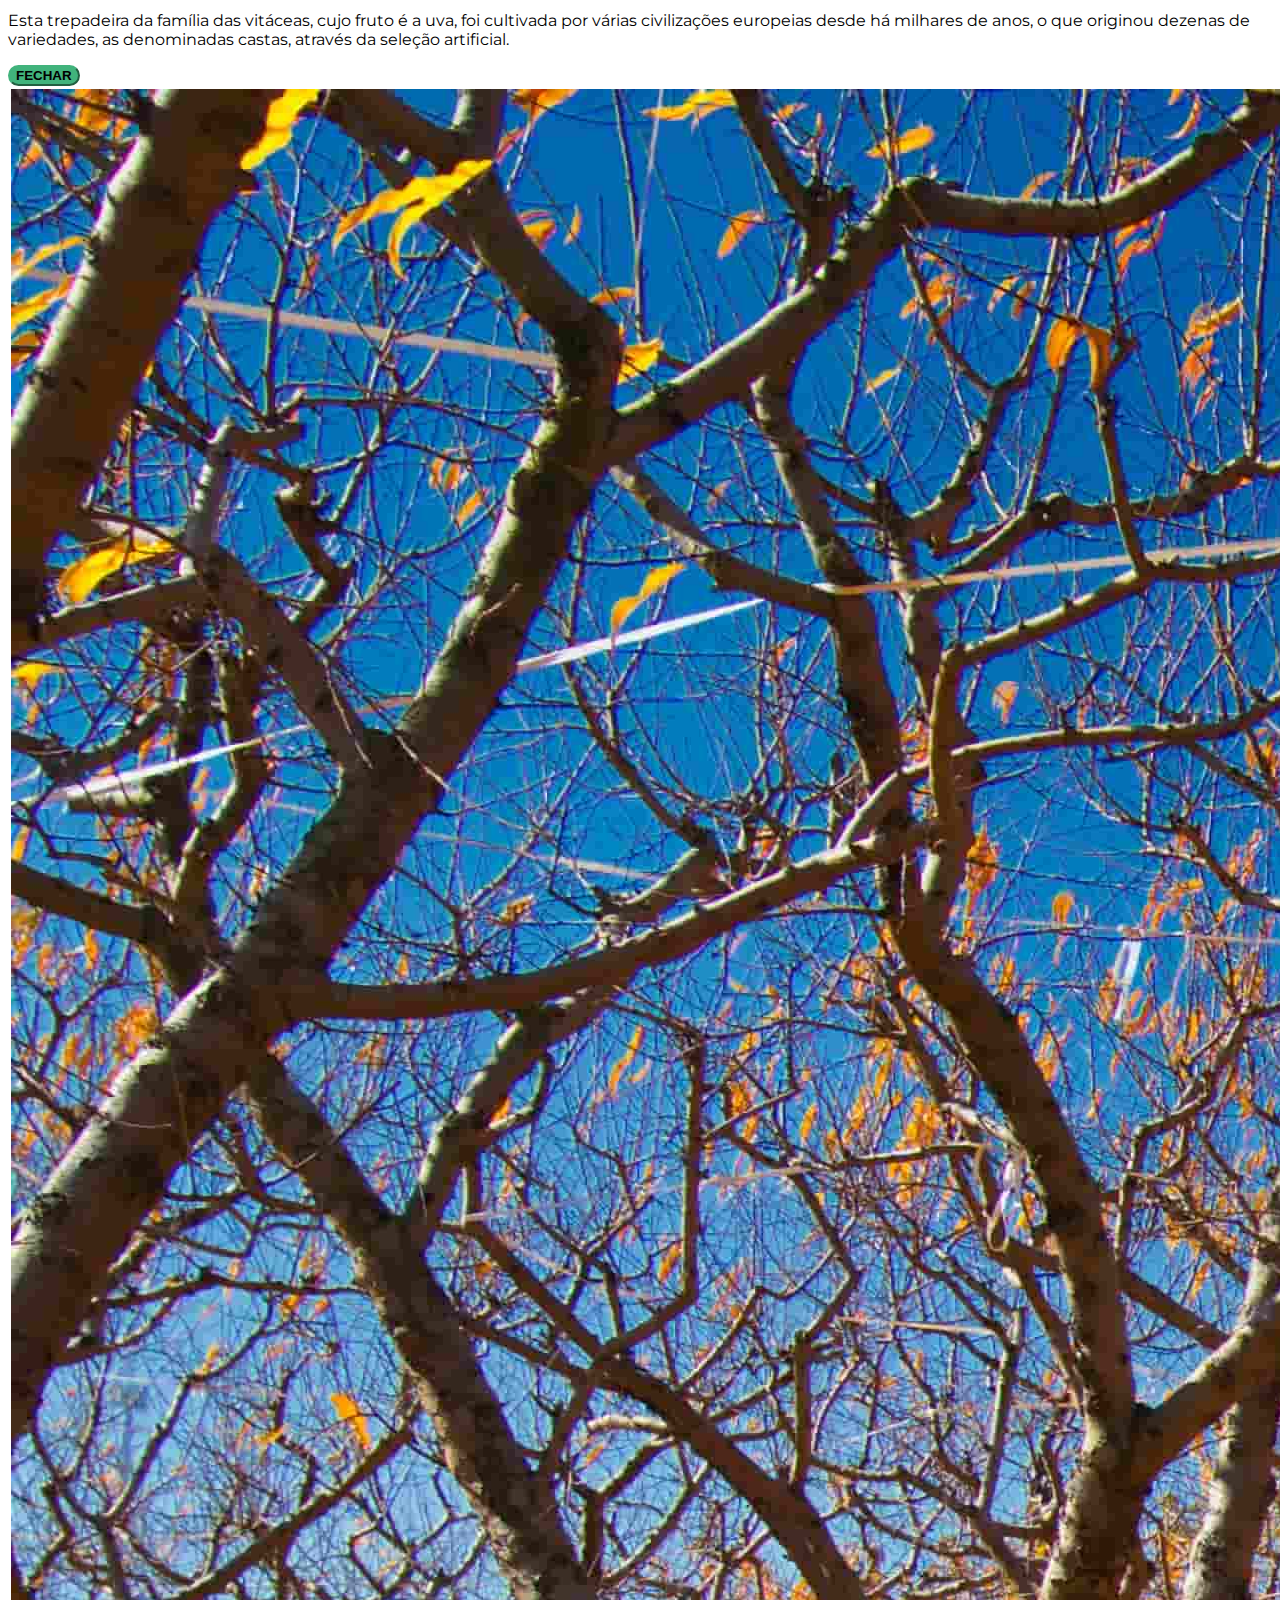
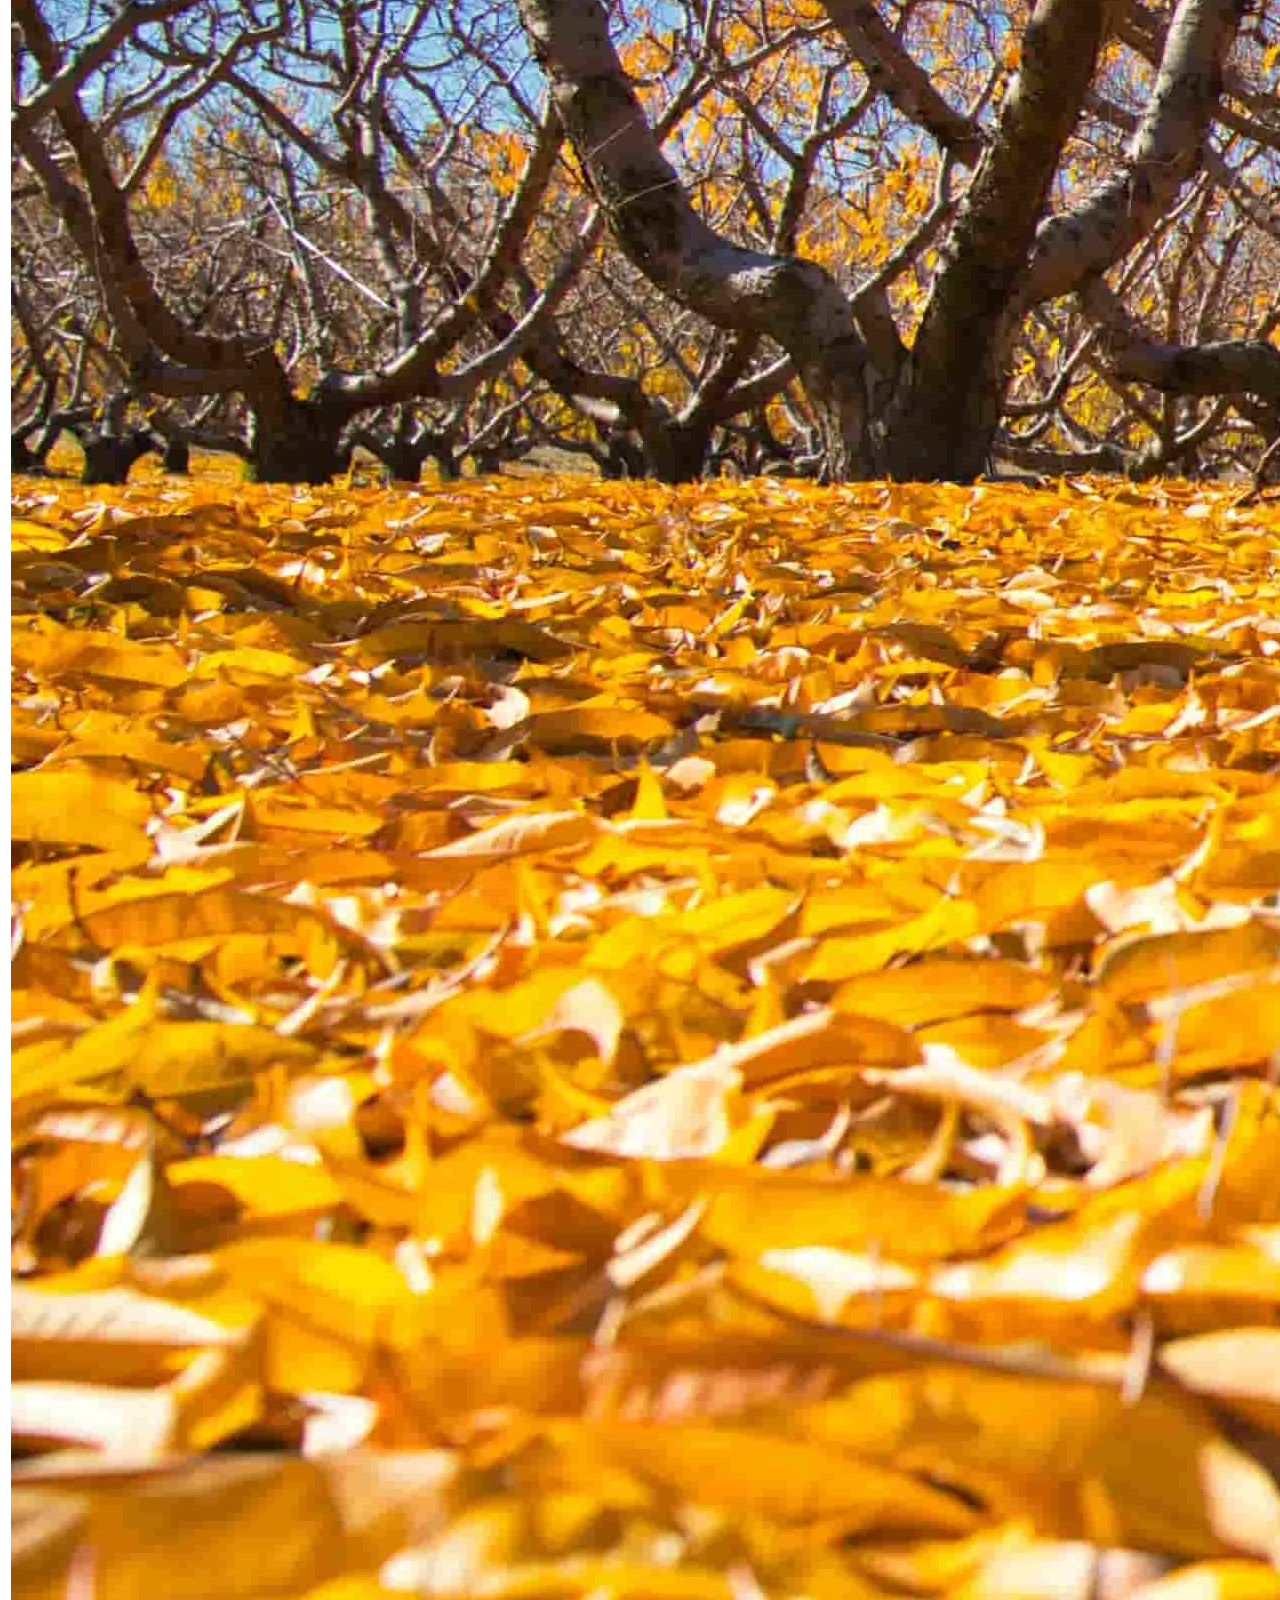
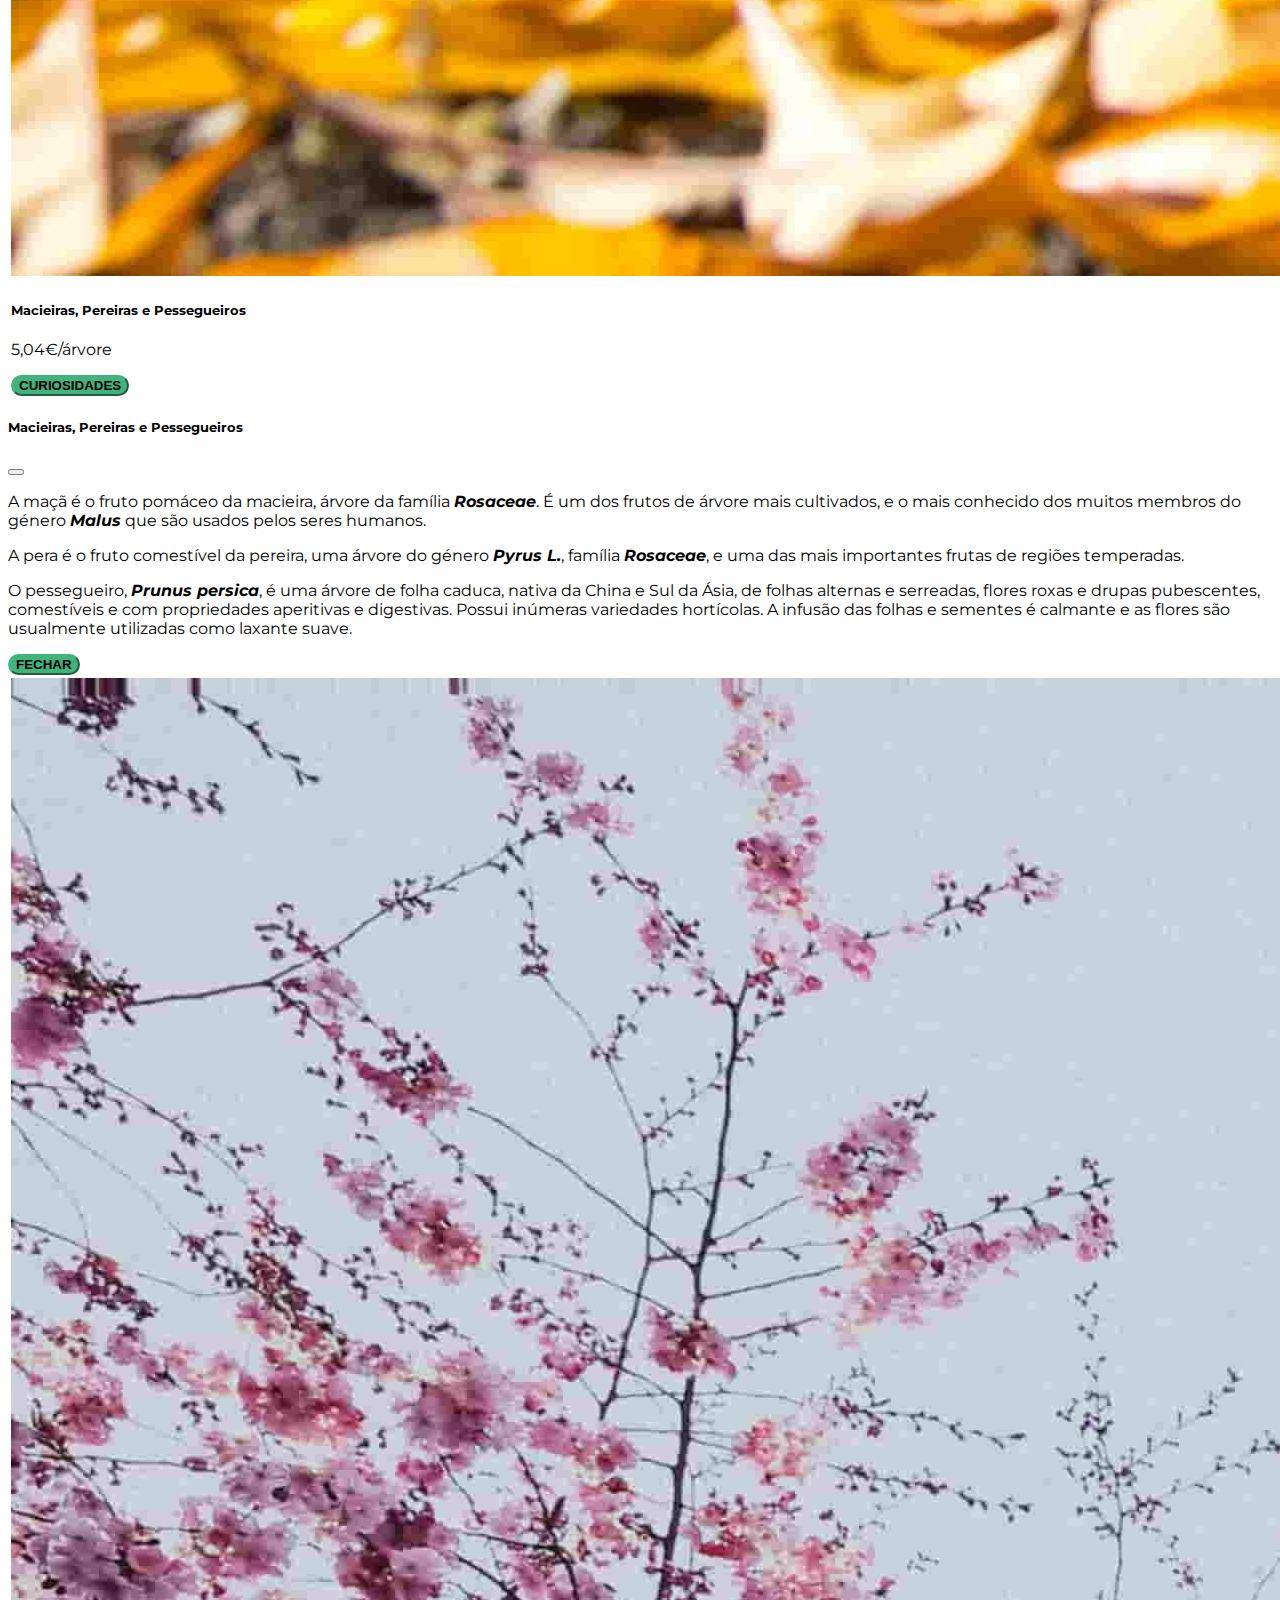
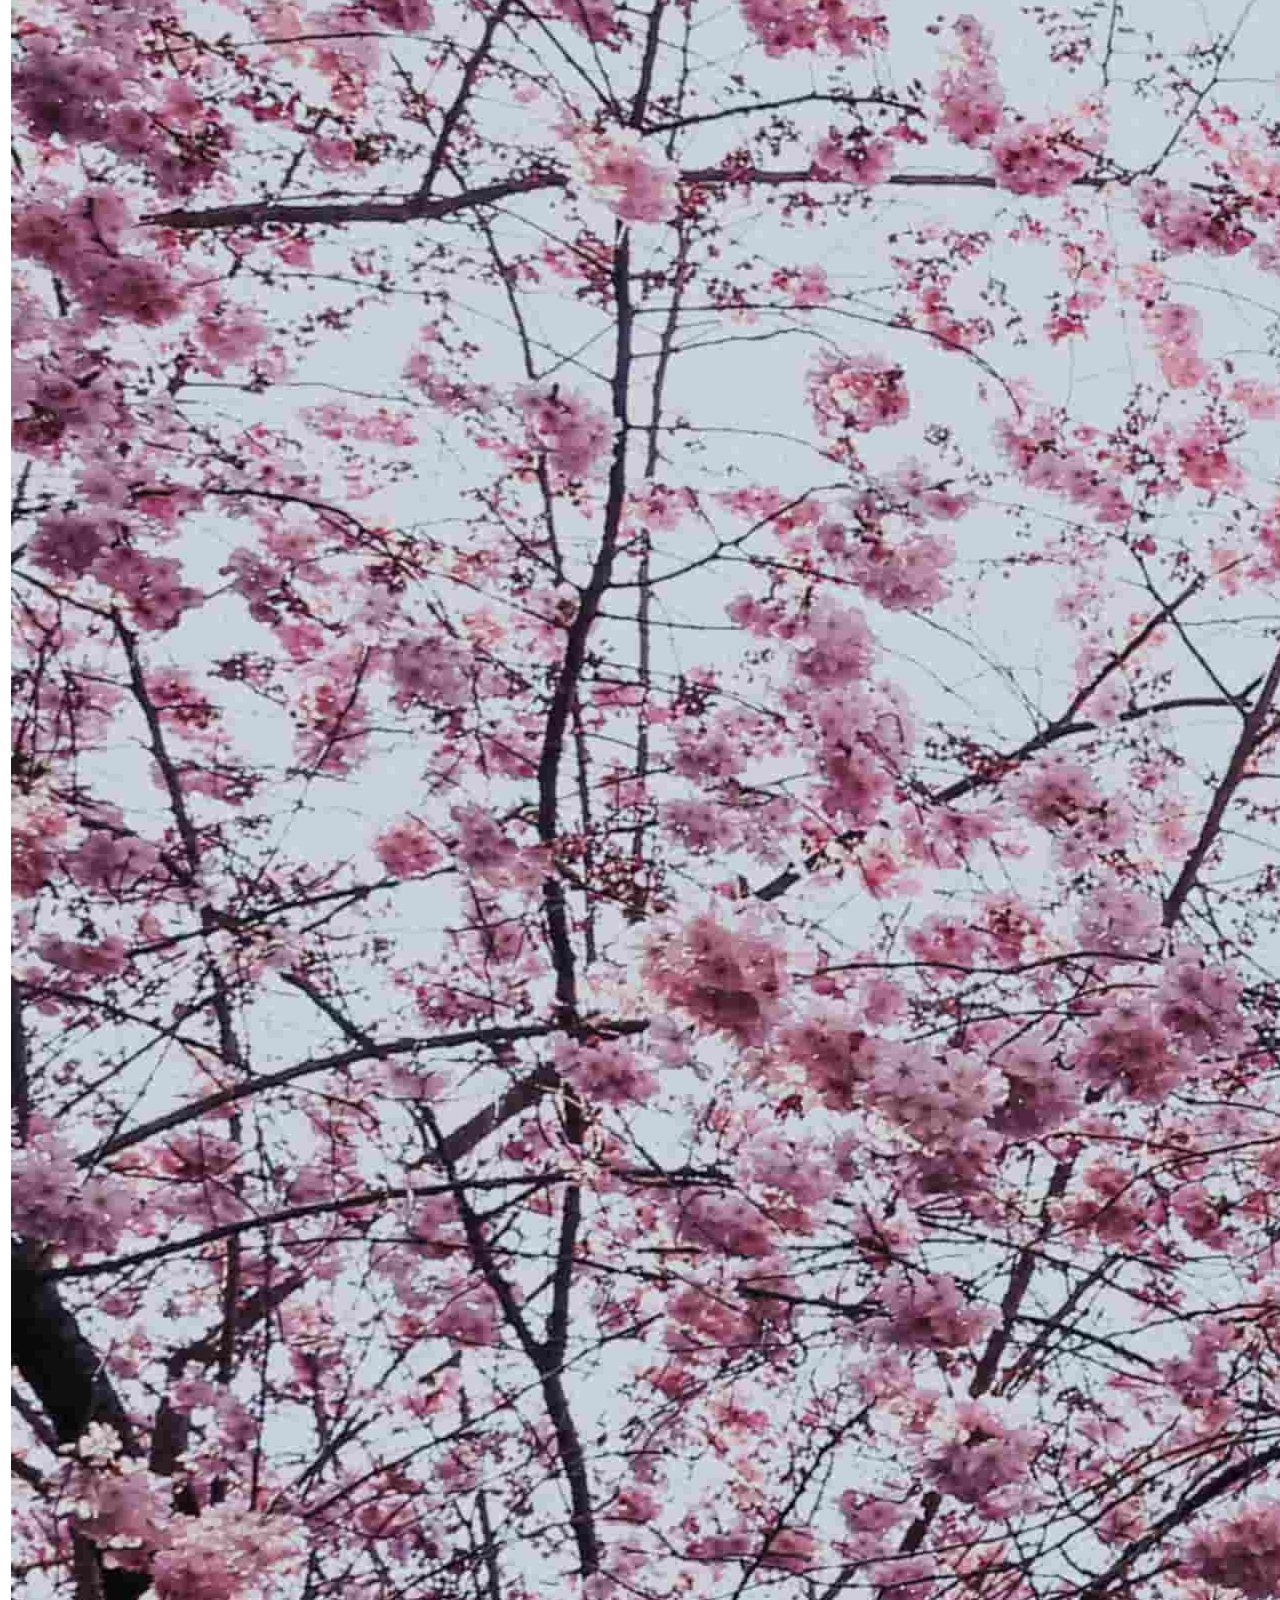
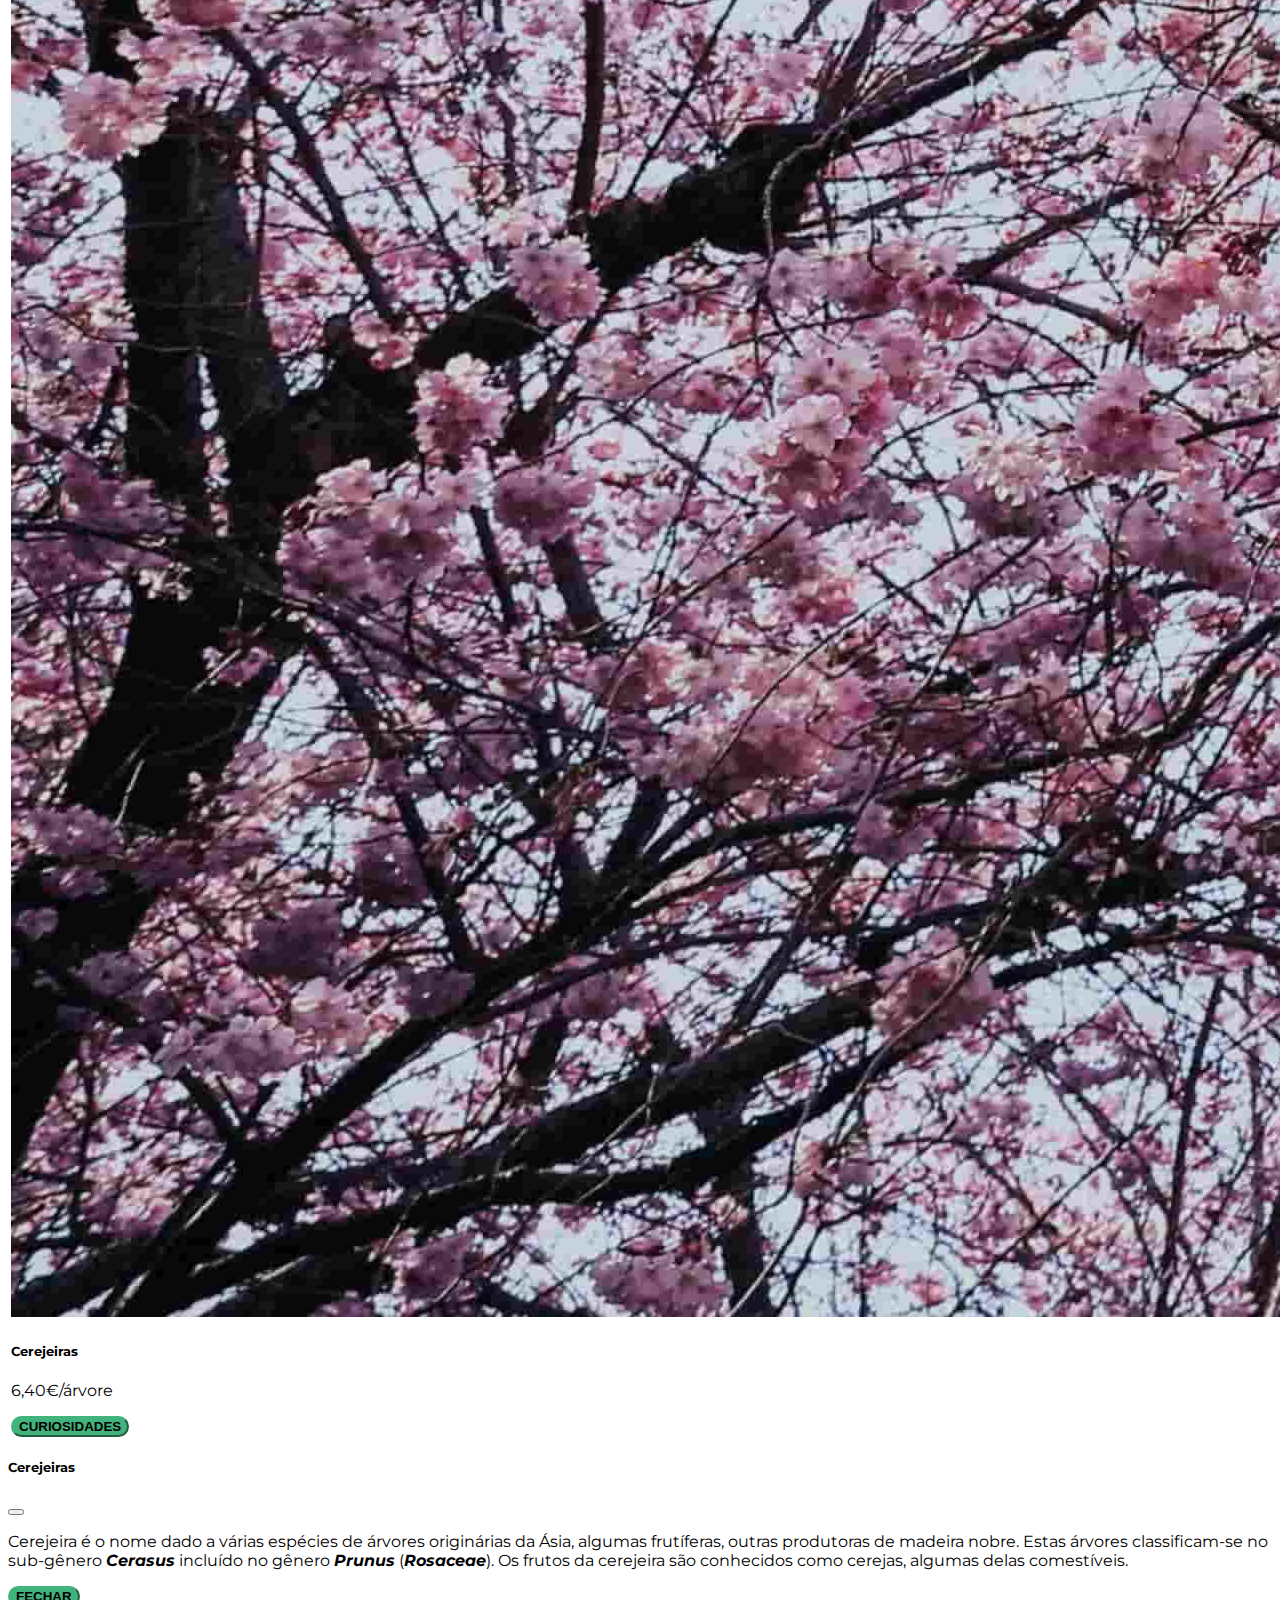
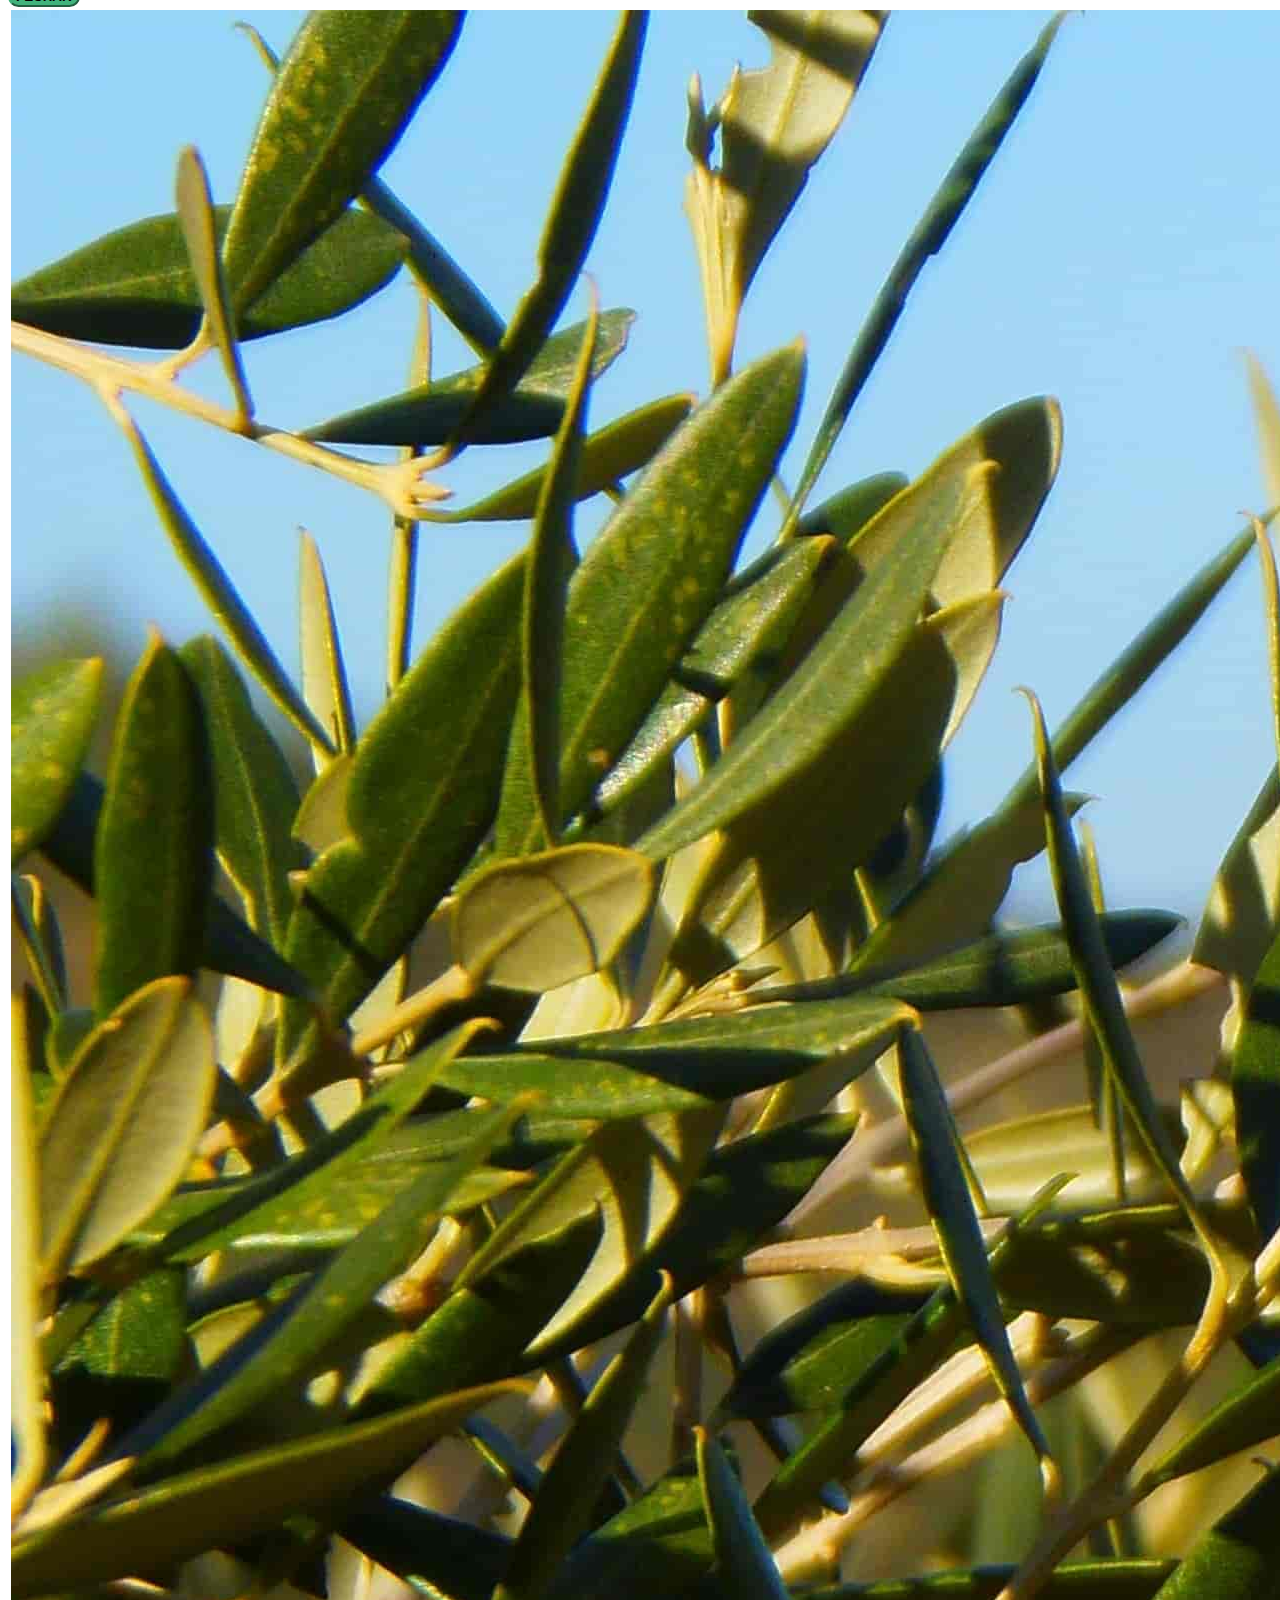
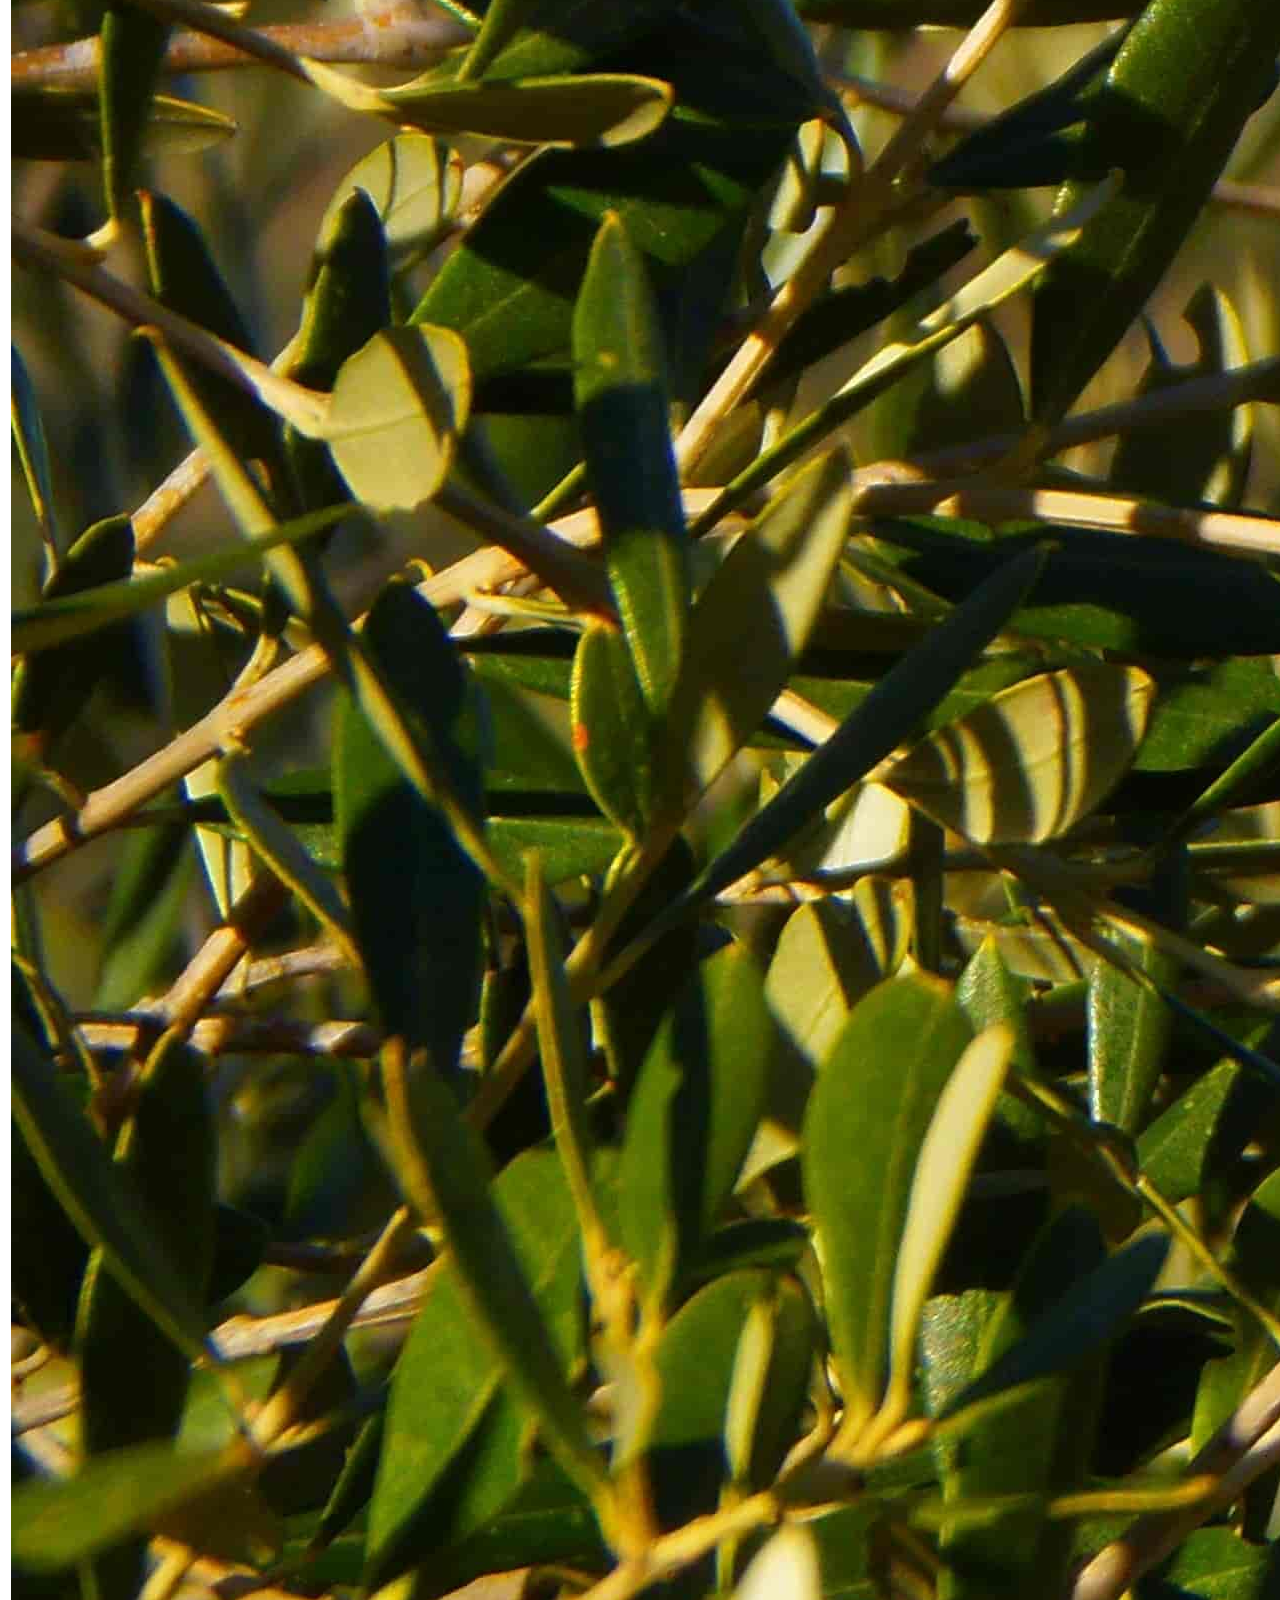
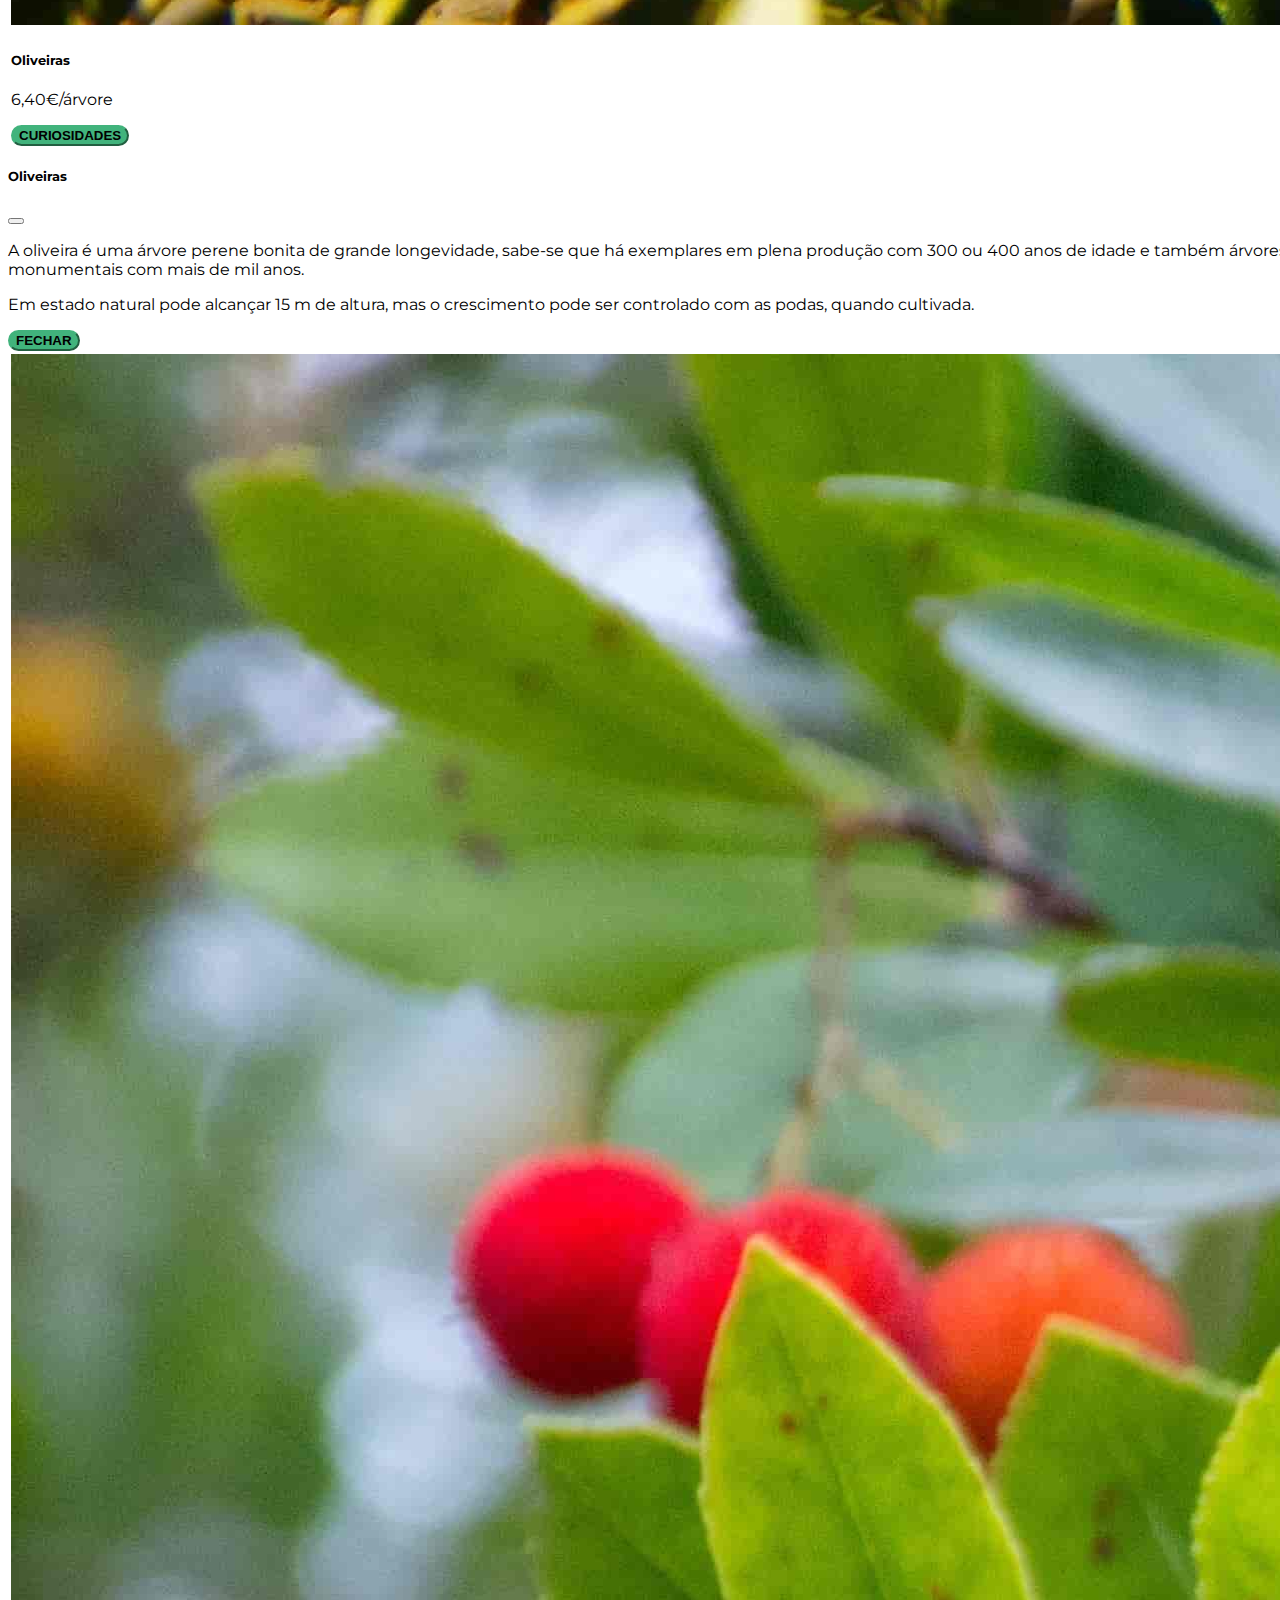
==== commit 53090300: "Update products.html" ====
--- a/products.html
+++ b/products.html
@@ -20,7 +20,7 @@
 	      	<a href="index.html"><button class="btn btn-primary btn-xl">Casa</button></a>
 	    </p>
 
-		<h1>Produtos ResisPlant</h1>
+		<h1 align="center">Produtos ResisPlant</h1>
 		
 		<div class="container d-flex" >
 			<!-- Card One -->
@@ -279,4 +279,4 @@
 
 		<script src="https://cdn.jsdelivr.net/npm/bootstrap@5.0.1/dist/js/bootstrap.bundle.min.js" integrity="sha384-gtEjrD/SeCtmISkJkNUaaKMoLD0//ElJ19smozuHV6z3Iehds+3Ulb9Bn9Plx0x4" crossorigin="anonymous"></script>
 	</body>
-</html>+</html>
